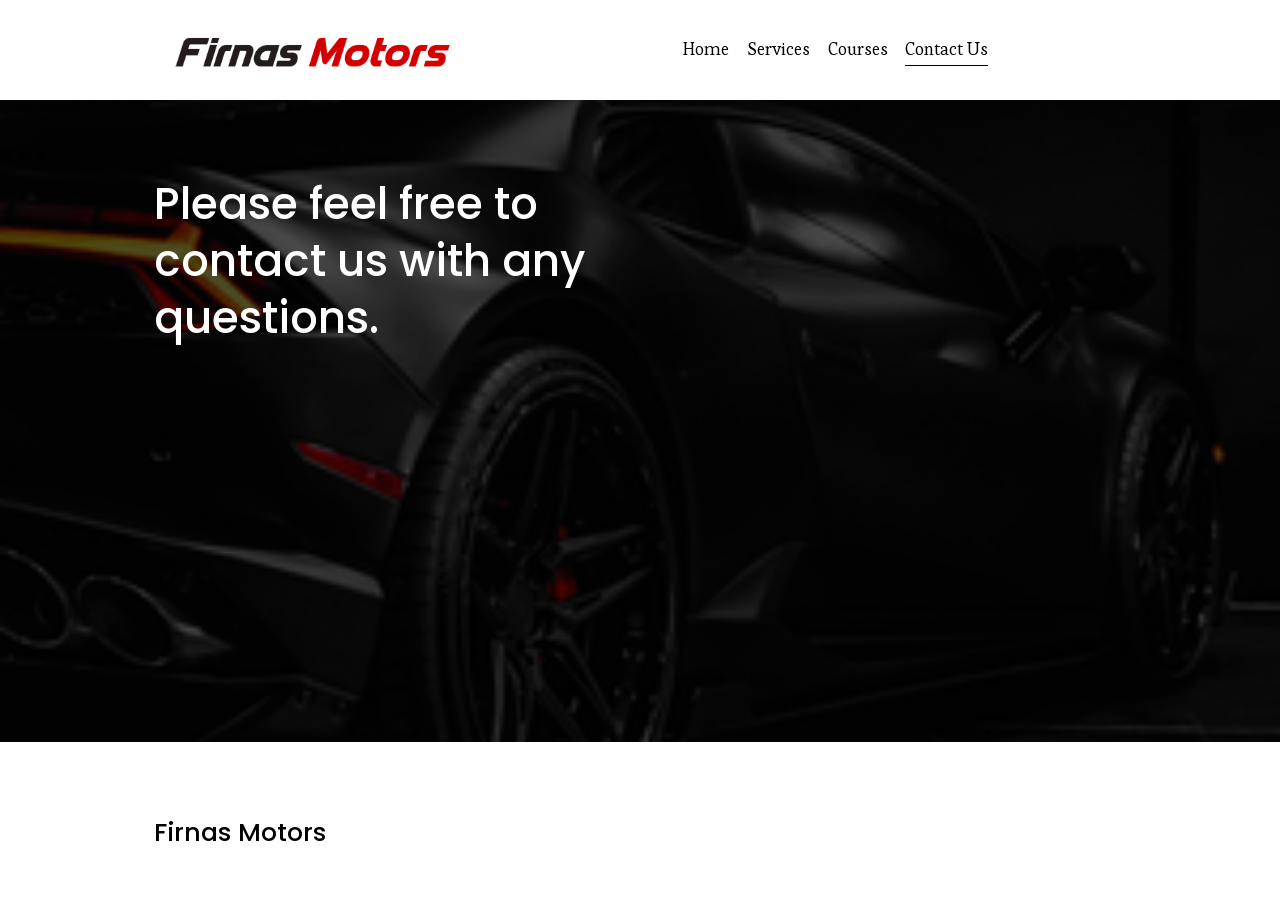
==== contactus/index.html @ c91ae601 "Recreate the Firnas Motors Squarespace site as static GitHub Pages. Co-authored-by: Cursor <cursorag" ====
<!doctype html>
<html xmlns:og="http://opengraphprotocol.org/schema/" xmlns:fb="http://www.facebook.com/2008/fbml" lang="en-CA"  >
  <head>
    <meta http-equiv="X-UA-Compatible" content="IE=edge,chrome=1">
    <meta name="viewport" content="width=device-width, initial-scale=1">
    <!-- This is Squarespace. --><!-- seadragon-tuatara-pj5f -->
<base href="">
<meta charset="utf-8" />
<title>Contact &mdash; FirnasMotors</title>
<meta http-equiv="Accept-CH" content="Sec-CH-UA-Platform-Version, Sec-CH-UA-Model" /><link rel="icon" type="image/x-icon" href="/assets/9549e183699bdd6e.webp"/>
<link rel="canonical" href="/contactus/"/>
<meta property="og:site_name" content="FirnasMotors"/>
<meta property="og:title" content="Contact &mdash; FirnasMotors"/>
<meta property="og:url" content="/contactus"/>
<meta property="og:type" content="website"/>
<meta itemprop="name" content="Contact — FirnasMotors"/>
<meta itemprop="url" content="/contactus"/>
<meta name="twitter:title" content="Contact — FirnasMotors"/>
<meta name="twitter:url" content="/contactus"/>
<meta name="twitter:card" content="summary"/>
<meta name="description" content="" />
<link rel="preconnect" href="">
<link rel="preconnect" href="" crossorigin>
<style data-sqsp-font-ids="6a3139e4691a2d058d1a1be6,6a313430494e3c6626e63315">
/* latin-ext */
@font-face {
  font-family: 'Poppins';
  font-style: italic;
  font-weight: 400;
  font-display: swap;
  src: url('/assets/ab179befe9462aea.woff2') format('woff2');
  unicode-range: U+0100-02BA, U+02BD-02C5, U+02C7-02CC, U+02CE-02D7, U+02DD-02FF, U+0304, U+0308, U+0329, U+1D00-1DBF, U+1E00-1E9F, U+1EF2-1EFF, U+2020, U+20A0-20AB, U+20AD-20C0, U+2113, U+2C60-2C7F, U+A720-A7FF;
}
/* latin */
@font-face {
  font-family: 'Poppins';
  font-style: italic;
  font-weight: 400;
  font-display: swap;
  src: url('/assets/be7a27e8f80299cc.woff2') format('woff2');
  unicode-range: U+0000-00FF, U+0131, U+0152-0153, U+02BB-02BC, U+02C6, U+02DA, U+02DC, U+0304, U+0308, U+0329, U+2000-206F, U+20AC, U+2122, U+2191, U+2193, U+2212, U+2215, U+FEFF, U+FFFD;
}
/* devanagari */
@font-face {
  font-family: 'Poppins';
  font-style: italic;
  font-weight: 400;
  font-display: swap;
  src: url('/assets/393de7300d402239.woff2') format('woff2');
  unicode-range: U+0900-097F, U+1CD0-1CF9, U+200C-200D, U+20A8, U+20B9, U+20F0, U+25CC, U+A830-A839, U+A8E0-A8FF, U+11B00-11B09;
}
/* latin-ext */
@font-face {
  font-family: 'Esteban';
  font-style: normal;
  font-weight: 400;
  font-display: swap;
  src: url('/assets/3492a085cffff447.woff2') format('woff2');
  unicode-range: U+0100-02BA, U+02BD-02C5, U+02C7-02CC, U+02CE-02D7, U+02DD-02FF, U+0304, U+0308, U+0329, U+1D00-1DBF, U+1E00-1E9F, U+1EF2-1EFF, U+2020, U+20A0-20AB, U+20AD-20C0, U+2113, U+2C60-2C7F, U+A720-A7FF;
}
/* latin */
@font-face {
  font-family: 'Esteban';
  font-style: normal;
  font-weight: 400;
  font-display: swap;
  src: url('/assets/8d106232430a7dc6.woff2') format('woff2');
  unicode-range: U+0000-00FF, U+0131, U+0152-0153, U+02BB-02BC, U+02C6, U+02DA, U+02DC, U+0304, U+0308, U+0329, U+2000-206F, U+20AC, U+2122, U+2191, U+2193, U+2212, U+2215, U+FEFF, U+FFFD;
}
/* latin */
@font-face {
  font-family: 'Poppins';
  font-style: normal;
  font-weight: 700;
  font-display: swap;
  src: url('/assets/b8dd2e0160bc202f.woff2') format('woff2');
  unicode-range: U+0000-00FF, U+0131, U+0152-0153, U+02BB-02BC, U+02C6, U+02DA, U+02DC, U+0304, U+0308, U+0329, U+2000-206F, U+20AC, U+2122, U+2191, U+2193, U+2212, U+2215, U+FEFF, U+FFFD;
}
/* devanagari */
@font-face {
  font-family: 'Poppins';
  font-style: normal;
  font-weight: 700;
  font-display: swap;
  src: url('/assets/f3ea1174a7ea7617.woff2') format('woff2');
  unicode-range: U+0900-097F, U+1CD0-1CF9, U+200C-200D, U+20A8, U+20B9, U+20F0, U+25CC, U+A830-A839, U+A8E0-A8FF, U+11B00-11B09;
}
/* latin-ext */
@font-face {
  font-family: 'Poppins';
  font-style: normal;
  font-weight: 700;
  font-display: swap;
  src: url('/assets/9d721610a11e02d1.woff2') format('woff2');
  unicode-range: U+0100-02BA, U+02BD-02C5, U+02C7-02CC, U+02CE-02D7, U+02DD-02FF, U+0304, U+0308, U+0329, U+1D00-1DBF, U+1E00-1E9F, U+1EF2-1EFF, U+2020, U+20A0-20AB, U+20AD-20C0, U+2113, U+2C60-2C7F, U+A720-A7FF;
}
/* latin-ext */
@font-face {
  font-family: 'Poppins';
  font-style: normal;
  font-weight: 400;
  font-display: swap;
  src: url('/assets/fd0428964d2dcaf6.woff2') format('woff2');
  unicode-range: U+0100-02BA, U+02BD-02C5, U+02C7-02CC, U+02CE-02D7, U+02DD-02FF, U+0304, U+0308, U+0329, U+1D00-1DBF, U+1E00-1E9F, U+1EF2-1EFF, U+2020, U+20A0-20AB, U+20AD-20C0, U+2113, U+2C60-2C7F, U+A720-A7FF;
}
/* latin */
@font-face {
  font-family: 'Poppins';
  font-style: normal;
  font-weight: 400;
  font-display: swap;
  src: url('/assets/b0e5b2a7d437a937.woff2') format('woff2');
  unicode-range: U+0000-00FF, U+0131, U+0152-0153, U+02BB-02BC, U+02C6, U+02DA, U+02DC, U+0304, U+0308, U+0329, U+2000-206F, U+20AC, U+2122, U+2191, U+2193, U+2212, U+2215, U+FEFF, U+FFFD;
}
/* devanagari */
@font-face {
  font-family: 'Poppins';
  font-style: normal;
  font-weight: 400;
  font-display: swap;
  src: url('/assets/f200ef97f7e9f340.woff2') format('woff2');
  unicode-range: U+0900-097F, U+1CD0-1CF9, U+200C-200D, U+20A8, U+20B9, U+20F0, U+25CC, U+A830-A839, U+A8E0-A8FF, U+11B00-11B09;
}
/* latin-ext */
@font-face {
  font-family: 'Poppins';
  font-style: normal;
  font-weight: 500;
  font-display: swap;
  src: url('/assets/ae339c0e670d3723.woff2') format('woff2');
  unicode-range: U+0100-02BA, U+02BD-02C5, U+02C7-02CC, U+02CE-02D7, U+02DD-02FF, U+0304, U+0308, U+0329, U+1D00-1DBF, U+1E00-1E9F, U+1EF2-1EFF, U+2020, U+20A0-20AB, U+20AD-20C0, U+2113, U+2C60-2C7F, U+A720-A7FF;
}
/* devanagari */
@font-face {
  font-family: 'Poppins';
  font-style: normal;
  font-weight: 500;
  font-display: swap;
  src: url('/assets/09313a7527043dc9.woff2') format('woff2');
  unicode-range: U+0900-097F, U+1CD0-1CF9, U+200C-200D, U+20A8, U+20B9, U+20F0, U+25CC, U+A830-A839, U+A8E0-A8FF, U+11B00-11B09;
}
/* latin */
@font-face {
  font-family: 'Poppins';
  font-style: normal;
  font-weight: 500;
  font-display: swap;
  src: url('/assets/bd2630ce381b7bd3.woff2') format('woff2');
  unicode-range: U+0000-00FF, U+0131, U+0152-0153, U+02BB-02BC, U+02C6, U+02DA, U+02DC, U+0304, U+0308, U+0329, U+2000-206F, U+20AC, U+2122, U+2191, U+2193, U+2212, U+2215, U+FEFF, U+FFFD;
}
/* latin-ext */
@font-face {
  font-family: 'Poppins';
  font-style: italic;
  font-weight: 700;
  font-display: swap;
  src: url('/assets/c2fb0dd4a4205b4a.woff2') format('woff2');
  unicode-range: U+0100-02BA, U+02BD-02C5, U+02C7-02CC, U+02CE-02D7, U+02DD-02FF, U+0304, U+0308, U+0329, U+1D00-1DBF, U+1E00-1E9F, U+1EF2-1EFF, U+2020, U+20A0-20AB, U+20AD-20C0, U+2113, U+2C60-2C7F, U+A720-A7FF;
}
/* devanagari */
@font-face {
  font-family: 'Poppins';
  font-style: italic;
  font-weight: 700;
  font-display: swap;
  src: url('/assets/6ca9cd604f477ab8.woff2') format('woff2');
  unicode-range: U+0900-097F, U+1CD0-1CF9, U+200C-200D, U+20A8, U+20B9, U+20F0, U+25CC, U+A830-A839, U+A8E0-A8FF, U+11B00-11B09;
}
/* latin */
@font-face {
  font-family: 'Poppins';
  font-style: italic;
  font-weight: 700;
  font-display: swap;
  src: url('/assets/7d633343fc077a21.woff2') format('woff2');
  unicode-range: U+0000-00FF, U+0131, U+0152-0153, U+02BB-02BC, U+02C6, U+02DA, U+02DC, U+0304, U+0308, U+0329, U+2000-206F, U+20AC, U+2122, U+2191, U+2193, U+2212, U+2215, U+FEFF, U+FFFD;
}
/* latin */
@font-face {
  font-family: 'Poppins';
  font-style: italic;
  font-weight: 500;
  font-display: swap;
  src: url('/assets/b419205d53ccf69c.woff2') format('woff2');
  unicode-range: U+0000-00FF, U+0131, U+0152-0153, U+02BB-02BC, U+02C6, U+02DA, U+02DC, U+0304, U+0308, U+0329, U+2000-206F, U+20AC, U+2122, U+2191, U+2193, U+2212, U+2215, U+FEFF, U+FFFD;
}
/* devanagari */
@font-face {
  font-family: 'Poppins';
  font-style: italic;
  font-weight: 500;
  font-display: swap;
  src: url('/assets/60956928b136de01.woff2') format('woff2');
  unicode-range: U+0900-097F, U+1CD0-1CF9, U+200C-200D, U+20A8, U+20B9, U+20F0, U+25CC, U+A830-A839, U+A8E0-A8FF, U+11B00-11B09;
}
/* latin-ext */
@font-face {
  font-family: 'Poppins';
  font-style: italic;
  font-weight: 500;
  font-display: swap;
  src: url('/assets/1072714c4cb7da1b.woff2') format('woff2');
  unicode-range: U+0100-02BA, U+02BD-02C5, U+02C7-02CC, U+02CE-02D7, U+02DD-02FF, U+0304, U+0308, U+0329, U+1D00-1DBF, U+1E00-1E9F, U+1EF2-1EFF, U+2020, U+20A0-20AB, U+20AD-20C0, U+2113, U+2C60-2C7F, U+A720-A7FF;
}
</style>

<script data-name="static-context">Static = window.Static || {}; Static.SQUARESPACE_CONTEXT = {"betaFeatureFlags":["override_block_styles","campaigns_new_image_layout_picker","contacts_and_campaigns_redesign","enable_form_submission_trigger","commerce_product_payment_plan_editing","i18n_beta_website_locales","cdk_website_components_video_lazy_loading_enabled","output_template_css_assets","campaigns_table_v2","nested_categories","campaigns_merch_state","campaigns_discount_section_in_automations","member_areas_feature","sms-campaigns","campaigns_import_discounts","enable_modernized_pdp_m3_layout_ux","marketing_landing_page","campaigns_discount_section_in_blasts","scripts_defer","campaigns_thumbnail_layout","marketing_automations","supports_versioned_template_assets","enable_modernized_pdp_m3_fluid","modernized-pdp-m2-enabled","new_stacked_index"],"facebookAppId":"314192535267336","facebookApiVersion":"v6.0","rollups":{"squarespace-announcement-bar":{"js":"//assets.squarespace.com/universal/scripts-compressed/announcement-bar-836f2f08f68326a4-min.en-US.js"},"squarespace-audio-player":{"css":"//assets.squarespace.com/universal/styles-compressed/audio-player-b05f5197a871c566-min.en-US.css","js":"//assets.squarespace.com/universal/scripts-compressed/audio-player-6fb992ddfaa509af-min.en-US.js"},"squarespace-blog-collection-list":{"css":"//assets.squarespace.com/universal/styles-compressed/blog-collection-list-b4046463b72f34e2-min.en-US.css","js":"//assets.squarespace.com/universal/scripts-compressed/blog-collection-list-3a5374d437fc6d00-min.en-US.js"},"squarespace-calendar-block-renderer":{"css":"//assets.squarespace.com/universal/styles-compressed/calendar-block-renderer-c3fef2a497c8e56b-min.en-US.css","js":"//assets.squarespace.com/universal/scripts-compressed/calendar-block-renderer-1488f231552cc2f1-min.en-US.js"},"squarespace-chartjs-helpers":{"css":"//assets.squarespace.com/universal/styles-compressed/chartjs-helpers-96b256171ee039c1-min.en-US.css","js":"//assets.squarespace.com/universal/scripts-compressed/chartjs-helpers-522a53304a318d5d-min.en-US.js"},"squarespace-comments":{"css":"//assets.squarespace.com/universal/styles-compressed/comments-a54bc6cc70c2a74a-min.en-US.css","js":"//assets.squarespace.com/universal/scripts-compressed/comments-312339166b5ad66f-min.en-US.js"},"squarespace-custom-css-popup":{"css":"//assets.squarespace.com/universal/styles-compressed/custom-css-popup-3fdd945b3c1d9689-min.en-US.css","js":"//assets.squarespace.com/universal/scripts-compressed/custom-css-popup-5436102fc646f2fc-min.en-US.js"},"squarespace-dialog":{"css":"//assets.squarespace.com/universal/styles-compressed/dialog-86aacd645d83874c-min.en-US.css","js":"//assets.squarespace.com/universal/scripts-compressed/dialog-86609c0b60da577a-min.en-US.js"},"squarespace-events-collection":{"css":"//assets.squarespace.com/universal/styles-compressed/events-collection-c3fef2a497c8e56b-min.en-US.css","js":"//assets.squarespace.com/universal/scripts-compressed/events-collection-f3b4cd016de9317e-min.en-US.js"},"squarespace-form-rendering-utils":{"js":"//assets.squarespace.com/universal/scripts-compressed/form-rendering-utils-54ace3853df228db-min.en-US.js"},"squarespace-forms":{"css":"//assets.squarespace.com/universal/styles-compressed/forms-0afd3c6ac30bbab1-min.en-US.css","js":"//assets.squarespace.com/universal/scripts-compressed/forms-be0b8c73146bec85-min.en-US.js"},"squarespace-gallery-collection-list":{"css":"//assets.squarespace.com/universal/styles-compressed/gallery-collection-list-b4046463b72f34e2-min.en-US.css","js":"//assets.squarespace.com/universal/scripts-compressed/gallery-collection-list-e50dc2cea7153bb8-min.en-US.js"},"squarespace-image-zoom":{"css":"//assets.squarespace.com/universal/styles-compressed/image-zoom-b4046463b72f34e2-min.en-US.css","js":"//assets.squarespace.com/universal/scripts-compressed/image-zoom-0ca1efc2ac068abc-min.en-US.js"},"squarespace-pinterest":{"css":"//assets.squarespace.com/universal/styles-compressed/pinterest-b4046463b72f34e2-min.en-US.css","js":"//assets.squarespace.com/universal/scripts-compressed/pinterest-523a849b69d70eb5-min.en-US.js"},"squarespace-popup-overlay":{"css":"//assets.squarespace.com/universal/styles-compressed/popup-overlay-b742b752f5880972-min.en-US.css","js":"//assets.squarespace.com/universal/scripts-compressed/popup-overlay-df7b05add6c30fcd-min.en-US.js"},"squarespace-product-quick-view":{"css":"//assets.squarespace.com/universal/styles-compressed/product-quick-view-0afd3c6ac30bbab1-min.en-US.css","js":"//assets.squarespace.com/universal/scripts-compressed/product-quick-view-b01bc65ad40d0f05-min.en-US.js"},"squarespace-products-collection-item-v2":{"css":"//assets.squarespace.com/universal/styles-compressed/products-collection-item-v2-b4046463b72f34e2-min.en-US.css","js":"//assets.squarespace.com/universal/scripts-compressed/products-collection-item-v2-7fbb3f7b25936e86-min.en-US.js"},"squarespace-products-collection-list-v2":{"css":"//assets.squarespace.com/universal/styles-compressed/products-collection-list-v2-b4046463b72f34e2-min.en-US.css","js":"//assets.squarespace.com/universal/scripts-compressed/products-collection-list-v2-a0f681feaaa1d600-min.en-US.js"},"squarespace-search-page":{"css":"//assets.squarespace.com/universal/styles-compressed/search-page-90a67fc09b9b32c6-min.en-US.css","js":"//assets.squarespace.com/universal/scripts-compressed/search-page-6b1889e7794d1996-min.en-US.js"},"squarespace-search-preview":{"js":"//assets.squarespace.com/universal/scripts-compressed/search-preview-251f22aa63cbf1d4-min.en-US.js"},"squarespace-simple-liking":{"css":"//assets.squarespace.com/universal/styles-compressed/simple-liking-701bf8bbc05ec6aa-min.en-US.css","js":"//assets.squarespace.com/universal/scripts-compressed/simple-liking-75b6582783ed07a5-min.en-US.js"},"squarespace-social-buttons":{"css":"//assets.squarespace.com/universal/styles-compressed/social-buttons-95032e5fa98e47a5-min.en-US.css","js":"//assets.squarespace.com/universal/scripts-compressed/social-buttons-0187f9df0b19ce87-min.en-US.js"},"squarespace-tourdates":{"css":"//assets.squarespace.com/universal/styles-compressed/tourdates-b4046463b72f34e2-min.en-US.css","js":"//assets.squarespace.com/universal/scripts-compressed/tourdates-793d65bead4aae95-min.en-US.js"},"squarespace-website-overlays-manager":{"css":"//assets.squarespace.com/universal/styles-compressed/website-overlays-manager-07ea5a4e004e6710-min.en-US.css","js":"//assets.squarespace.com/universal/scripts-compressed/website-overlays-manager-5a8fe5f9a9d0c08f-min.en-US.js"}},"pageType":2,"website":{"id":"66129ec9da996e644054ee2c","captchaSettings":{"enabledForDonations":false},"cloneable":false,"contentModifiedOn":1734616087836,"formattingLocale":"en-CA","fullSiteTitle":"Contact \u2014 FirnasMotors","identifier":"seadragon-tuatara-pj5f","imageMetadataProcessingEnabled":false,"isHstsEnabled":true,"language":"en-CA","location":{},"logoImageId":"6612a82b24eeea57ef07ae4c","primaryDomain":"www.firnasmotors.com","screenshotId":"188caa8d9bab7457368d4d2922dc3b68296d611b0394601c63bdaa9efd0490e3","shareButtonOptions":{"7":true,"1":true,"6":true,"8":true,"3":true,"2":true,"4":true},"showOwnerLogin":false,"siteStatus":{},"siteTitle":"FirnasMotors","sslSetting":3,"timeZone":"America/Toronto","translationLocale":"en-US","typekitId":"","websiteType":1,"hasBeenCloneable":false,"statsMigrated":false,"authenticUrl":"","baseUrl":"","internalUrl":"https://seadragon-tuatara-pj5f.squarespace.com","logoImageUrl":"/content/v1/66129ec9da996e644054ee2c/58a105e7-b4c2-4074-b622-4ccf647acc37/firnaas.png","machineTimeZoneOffset":-14400000,"socialAccounts":[{"serviceId":64,"screenname":"Instagram","addedOn":1712496329981,"profileUrl":"https://www.instagram.com/firnasmotors/","iconEnabled":true,"serviceName":"instagram-unauth"},{"serviceId":60,"screenname":"Facebook","addedOn":1712496329984,"profileUrl":"https://web.facebook.com/profile.php?id=100070791956530","iconEnabled":true,"serviceName":"facebook-unauth"},{"serviceId":65,"screenname":"LinkedIn","addedOn":1724900293545,"profileUrl":"https://www.linkedin.com/company/firnas-motors","iconEnabled":true,"serviceName":"linkedin-unauth"}],"timeZoneAbbr":"EDT","timeZoneOffset":-14400000},"websiteSettings":{"id":"66129ec9da996e644054ee2f","websiteId":"66129ec9da996e644054ee2c","subjects":[],"country":"CA","state":"ON","simpleLikingEnabled":true,"popupOverlaySettings":{"style":1,"enabledPages":[]},"commentLikesAllowed":true,"commentAnonAllowed":true,"commentThreaded":true,"commentApprovalRequired":false,"commentAvatarsOn":true,"commentSortType":2,"commentFlagThreshold":0,"commentFlagsAllowed":true,"commentEnableByDefault":true,"commentDisableAfterDaysDefault":0,"disqusShortname":"","commentsEnabled":false,"storeSettings":{"returnPolicy":null,"termsOfService":null,"privacyPolicy":null,"expressCheckout":false,"continueShoppingLinkUrl":"/","useLightCart":false,"showNoteField":false,"shippingCountryDefaultValue":"US","billToShippingDefaultValue":false,"showShippingPhoneNumber":true,"isShippingPhoneRequired":false,"showBillingPhoneNumber":true,"isBillingPhoneRequired":false,"currenciesSupported":["USD","CAD","GBP","AUD","EUR","CHF","NOK","SEK","DKK","NZD","SGD","MXN","HKD","CZK","ILS","MYR","RUB","PHP","PLN","THB","BRL","ARS","COP","IDR","INR","JPY","ZAR"],"defaultCurrency":"USD","selectedCurrency":"CAD","multicurrencyEnabled":true,"measurementStandard":1,"showCustomCheckoutForm":false,"checkoutPageMarketingOptInEnabled":true,"enableMailingListOptInByDefault":false,"sameAsRetailLocation":false,"merchandisingSettings":{"scarcityEnabledOnProductItems":false,"scarcityEnabledOnProductBlocks":false,"scarcityMessageType":"DEFAULT_SCARCITY_MESSAGE","scarcityThreshold":10,"multipleQuantityAllowedForServices":true,"restockNotificationsEnabled":false,"restockNotificationsSuccessText":"","restockNotificationsMailingListSignUpEnabled":false,"relatedProductsEnabled":false,"relatedProductsOrdering":"random","soldOutVariantsDropdownDisabled":false,"productComposerOptedIn":false,"productComposerABTestOptedOut":false,"productReviewsEnabled":false},"minimumOrderSubtotalEnabled":false,"minimumOrderSubtotal":{"currency":"CAD","value":"0.00"},"addToCartConfirmationType":2,"isLive":true,"multipleQuantityAllowedForServices":true},"useEscapeKeyToLogin":false,"ssBadgeType":1,"ssBadgePosition":4,"ssBadgeVisibility":1,"ssBadgeDevices":1,"pinterestOverlayOptions":{"mode":"disabled"},"userAccountsSettings":{"loginAllowed":true,"signupAllowed":true}},"cookieSettings":{"isCookieBannerEnabled":false,"isRestrictiveCookiePolicyEnabled":false,"cookieBannerText":"","cookieBannerTheme":"","cookieBannerVariant":"","cookieBannerPosition":"","cookieBannerCtaVariant":"","cookieBannerCtaText":"","cookieBannerAcceptType":"OPT_IN","cookieBannerOptOutCtaText":"","cookieBannerHasOptOut":false,"cookieBannerHasManageCookies":true,"cookieBannerManageCookiesLabel":"","cookieBannerSavedPreferencesText":"","cookieBannerSavedPreferencesLayout":"PILL"},"websiteCloneable":false,"collection":{"title":"Contact Us","id":"6612a3728552b86a8c3a702e","fullUrl":"/contactus","type":10,"permissionType":1},"subscribed":false,"appDomain":"squarespace.com","templateTweakable":true,"tweakJSON":{"form-use-theme-colors":"true","header-logo-height":"145px","header-mobile-logo-max-height":"150px","header-vert-padding":"1.9vw","header-width":"Inset","maxPageWidth":"1867px","mobile-header-vert-padding":"6vw","pagePadding":"12vw","tweak-blog-alternating-side-by-side-image-aspect-ratio":"1:1 Square","tweak-blog-alternating-side-by-side-image-spacing":"6%","tweak-blog-alternating-side-by-side-meta-spacing":"20px","tweak-blog-alternating-side-by-side-primary-meta":"Categories","tweak-blog-alternating-side-by-side-read-more-spacing":"20px","tweak-blog-alternating-side-by-side-secondary-meta":"Date","tweak-blog-basic-grid-columns":"2","tweak-blog-basic-grid-image-aspect-ratio":"3:2 Standard","tweak-blog-basic-grid-image-spacing":"50px","tweak-blog-basic-grid-meta-spacing":"37px","tweak-blog-basic-grid-primary-meta":"Categories","tweak-blog-basic-grid-read-more-spacing":"37px","tweak-blog-basic-grid-secondary-meta":"Date","tweak-blog-item-custom-width":"50","tweak-blog-item-show-author-profile":"true","tweak-blog-item-width":"Medium","tweak-blog-masonry-columns":"2","tweak-blog-masonry-horizontal-spacing":"30px","tweak-blog-masonry-image-spacing":"20px","tweak-blog-masonry-meta-spacing":"20px","tweak-blog-masonry-primary-meta":"Categories","tweak-blog-masonry-read-more-spacing":"20px","tweak-blog-masonry-secondary-meta":"Date","tweak-blog-masonry-vertical-spacing":"30px","tweak-blog-side-by-side-image-aspect-ratio":"1:1 Square","tweak-blog-side-by-side-image-spacing":"6%","tweak-blog-side-by-side-meta-spacing":"20px","tweak-blog-side-by-side-primary-meta":"Categories","tweak-blog-side-by-side-read-more-spacing":"20px","tweak-blog-side-by-side-secondary-meta":"Date","tweak-blog-single-column-image-spacing":"50px","tweak-blog-single-column-meta-spacing":"30px","tweak-blog-single-column-primary-meta":"Categories","tweak-blog-single-column-read-more-spacing":"30px","tweak-blog-single-column-secondary-meta":"Date","tweak-events-stacked-show-thumbnails":"true","tweak-events-stacked-thumbnail-size":"3:2 Standard","tweak-fixed-header":"false","tweak-fixed-header-style":"Basic","tweak-global-animations-animation-curve":"ease","tweak-global-animations-animation-delay":"0.1s","tweak-global-animations-animation-duration":"0.1s","tweak-global-animations-animation-style":"fade","tweak-global-animations-animation-type":"none","tweak-global-animations-complexity-level":"detailed","tweak-global-animations-enabled":"false","tweak-portfolio-grid-basic-custom-height":"50","tweak-portfolio-grid-overlay-custom-height":"50","tweak-portfolio-hover-follow-acceleration":"10%","tweak-portfolio-hover-follow-animation-duration":"Medium","tweak-portfolio-hover-follow-animation-type":"Fade","tweak-portfolio-hover-follow-delimiter":"Forward Slash","tweak-portfolio-hover-follow-front":"false","tweak-portfolio-hover-follow-layout":"Inline","tweak-portfolio-hover-follow-size":"75","tweak-portfolio-hover-follow-text-spacing-x":"1.5","tweak-portfolio-hover-follow-text-spacing-y":"1.5","tweak-portfolio-hover-static-animation-duration":"Medium","tweak-portfolio-hover-static-animation-type":"Scale Up","tweak-portfolio-hover-static-delimiter":"Forward Slash","tweak-portfolio-hover-static-front":"false","tweak-portfolio-hover-static-layout":"Stacked","tweak-portfolio-hover-static-size":"75","tweak-portfolio-hover-static-text-spacing-x":"1.5","tweak-portfolio-hover-static-text-spacing-y":"1.5","tweak-portfolio-index-background-animation-duration":"Medium","tweak-portfolio-index-background-animation-type":"Fade","tweak-portfolio-index-background-custom-height":"50","tweak-portfolio-index-background-delimiter":"None","tweak-portfolio-index-background-height":"Large","tweak-portfolio-index-background-horizontal-alignment":"Center","tweak-portfolio-index-background-link-format":"Stacked","tweak-portfolio-index-background-persist":"false","tweak-portfolio-index-background-vertical-alignment":"Middle","tweak-portfolio-index-background-width":"Full","tweak-transparent-header":"false"},"templateId":"5c5a519771c10ba3470d8101","templateVersion":"7.1","pageFeatures":[1,2,4],"gmRenderKey":"QUl6YVN5Q0JUUk9xNkx1dkZfSUUxcjQ2LVQ0QWVUU1YtMGQ3bXk4","templateScriptsRootUrl":"https://static1.squarespace.com/static/vta/5c5a519771c10ba3470d8101/scripts/","impersonatedSession":false,"tzData":{"zones":[[-300,"Canada","E%sT",null]],"rules":{"Canada":[[1974,2006,null,"Oct","lastSun","2:00","0","S"],[1987,2006,null,"Apr","Sun>=1","2:00","1:00","D"],[2007,"max",null,"Mar","Sun>=8","2:00","1:00","D"],[2007,"max",null,"Nov","Sun>=1","2:00","0","S"]]}},"showAnnouncementBar":false,"recaptchaEnterpriseContext":{"recaptchaEnterpriseSiteKey":"6LdDFQwjAAAAAPigEvvPgEVbb7QBm-TkVJdDTlAv"},"i18nContext":{"timeZoneData":{"id":"America/Toronto","name":"Eastern Time"}},"env":"PRODUCTION","visitorFormContext":{"formFieldFormats":{"initialPhoneFormat":{"id":0,"type":"PHONE_NUMBER","country":"CA","labelLocale":"en-US","fields":[{"type":"SEPARATOR","label":"(","identifier":"LeftParen","length":0,"required":false,"metadata":{}},{"type":"FIELD","label":"1","identifier":"1","length":3,"required":false,"metadata":{}},{"type":"SEPARATOR","label":")","identifier":"RightParen","length":0,"required":false,"metadata":{}},{"type":"SEPARATOR","label":" ","identifier":"Space","length":0,"required":false,"metadata":{}},{"type":"FIELD","label":"2","identifier":"2","length":3,"required":false,"metadata":{}},{"type":"SEPARATOR","label":"-","identifier":"Dash","length":0,"required":false,"metadata":{}},{"type":"FIELD","label":"3","identifier":"3","length":14,"required":false,"metadata":{}}]},"initialNameOrder":"GIVEN_FIRST","initialAddressFormat":{"id":0,"type":"ADDRESS","country":"CA","labelLocale":"en","fields":[{"type":"FIELD","label":"Address Line 1","identifier":"Line1","length":0,"required":true,"metadata":{"autocomplete":"address-line1"}},{"type":"SEPARATOR","label":"\n","identifier":"Newline","length":0,"required":false,"metadata":{}},{"type":"FIELD","label":"Address Line 2","identifier":"Line2","length":0,"required":false,"metadata":{"autocomplete":"address-line2"}},{"type":"SEPARATOR","label":"\n","identifier":"Newline","length":0,"required":false,"metadata":{}},{"type":"FIELD","label":"City","identifier":"City","length":0,"required":true,"metadata":{"autocomplete":"address-level2"}},{"type":"SEPARATOR","label":" ","identifier":"Space","length":0,"required":false,"metadata":{}},{"type":"FIELD","label":"Province","identifier":"State","length":0,"required":true,"metadata":{"autocomplete":"address-level1"}},{"type":"SEPARATOR","label":" ","identifier":"Space","length":0,"required":false,"metadata":{}},{"type":"FIELD","label":"Postal Code","identifier":"Zip","length":0,"required":true,"metadata":{"autocomplete":"postal-code"}}]},"countries":[{"name":"Afghanistan","code":"AF","phoneCode":"+93"},{"name":"\u00C5land Islands","code":"AX","phoneCode":"+358"},{"name":"Albania","code":"AL","phoneCode":"+355"},{"name":"Algeria","code":"DZ","phoneCode":"+213"},{"name":"American Samoa","code":"AS","phoneCode":"+1"},{"name":"Andorra","code":"AD","phoneCode":"+376"},{"name":"Angola","code":"AO","phoneCode":"+244"},{"name":"Anguilla","code":"AI","phoneCode":"+1"},{"name":"Antigua & Barbuda","code":"AG","phoneCode":"+1"},{"name":"Argentina","code":"AR","phoneCode":"+54"},{"name":"Armenia","code":"AM","phoneCode":"+374"},{"name":"Aruba","code":"AW","phoneCode":"+297"},{"name":"Ascension Island","code":"AC","phoneCode":"+247"},{"name":"Australia","code":"AU","phoneCode":"+61"},{"name":"Austria","code":"AT","phoneCode":"+43"},{"name":"Azerbaijan","code":"AZ","phoneCode":"+994"},{"name":"Bahamas","code":"BS","phoneCode":"+1"},{"name":"Bahrain","code":"BH","phoneCode":"+973"},{"name":"Bangladesh","code":"BD","phoneCode":"+880"},{"name":"Barbados","code":"BB","phoneCode":"+1"},{"name":"Belarus","code":"BY","phoneCode":"+375"},{"name":"Belgium","code":"BE","phoneCode":"+32"},{"name":"Belize","code":"BZ","phoneCode":"+501"},{"name":"Benin","code":"BJ","phoneCode":"+229"},{"name":"Bermuda","code":"BM","phoneCode":"+1"},{"name":"Bhutan","code":"BT","phoneCode":"+975"},{"name":"Bolivia","code":"BO","phoneCode":"+591"},{"name":"Bosnia & Herzegovina","code":"BA","phoneCode":"+387"},{"name":"Botswana","code":"BW","phoneCode":"+267"},{"name":"Brazil","code":"BR","phoneCode":"+55"},{"name":"British Indian Ocean Territory","code":"IO","phoneCode":"+246"},{"name":"British Virgin Islands","code":"VG","phoneCode":"+1"},{"name":"Brunei","code":"BN","phoneCode":"+673"},{"name":"Bulgaria","code":"BG","phoneCode":"+359"},{"name":"Burkina Faso","code":"BF","phoneCode":"+226"},{"name":"Burundi","code":"BI","phoneCode":"+257"},{"name":"Cambodia","code":"KH","phoneCode":"+855"},{"name":"Cameroon","code":"CM","phoneCode":"+237"},{"name":"Canada","code":"CA","phoneCode":"+1"},{"name":"Cape Verde","code":"CV","phoneCode":"+238"},{"name":"Caribbean Netherlands","code":"BQ","phoneCode":"+599"},{"name":"Cayman Islands","code":"KY","phoneCode":"+1"},{"name":"Central African Republic","code":"CF","phoneCode":"+236"},{"name":"Chad","code":"TD","phoneCode":"+235"},{"name":"Chile","code":"CL","phoneCode":"+56"},{"name":"China","code":"CN","phoneCode":"+86"},{"name":"Christmas Island","code":"CX","phoneCode":"+61"},{"name":"Cocos (Keeling) Islands","code":"CC","phoneCode":"+61"},{"name":"Colombia","code":"CO","phoneCode":"+57"},{"name":"Comoros","code":"KM","phoneCode":"+269"},{"name":"Congo - Brazzaville","code":"CG","phoneCode":"+242"},{"name":"Congo - Kinshasa","code":"CD","phoneCode":"+243"},{"name":"Cook Islands","code":"CK","phoneCode":"+682"},{"name":"Costa Rica","code":"CR","phoneCode":"+506"},{"name":"C\u00F4te d\u2019Ivoire","code":"CI","phoneCode":"+225"},{"name":"Croatia","code":"HR","phoneCode":"+385"},{"name":"Cuba","code":"CU","phoneCode":"+53"},{"name":"Cura\u00E7ao","code":"CW","phoneCode":"+599"},{"name":"Cyprus","code":"CY","phoneCode":"+357"},{"name":"Czechia","code":"CZ","phoneCode":"+420"},{"name":"Denmark","code":"DK","phoneCode":"+45"},{"name":"Djibouti","code":"DJ","phoneCode":"+253"},{"name":"Dominica","code":"DM","phoneCode":"+1"},{"name":"Dominican Republic","code":"DO","phoneCode":"+1"},{"name":"Ecuador","code":"EC","phoneCode":"+593"},{"name":"Egypt","code":"EG","phoneCode":"+20"},{"name":"El Salvador","code":"SV","phoneCode":"+503"},{"name":"Equatorial Guinea","code":"GQ","phoneCode":"+240"},{"name":"Eritrea","code":"ER","phoneCode":"+291"},{"name":"Estonia","code":"EE","phoneCode":"+372"},{"name":"Eswatini","code":"SZ","phoneCode":"+268"},{"name":"Ethiopia","code":"ET","phoneCode":"+251"},{"name":"Falkland Islands","code":"FK","phoneCode":"+500"},{"name":"Faroe Islands","code":"FO","phoneCode":"+298"},{"name":"Fiji","code":"FJ","phoneCode":"+679"},{"name":"Finland","code":"FI","phoneCode":"+358"},{"name":"France","code":"FR","phoneCode":"+33"},{"name":"French Guiana","code":"GF","phoneCode":"+594"},{"name":"French Polynesia","code":"PF","phoneCode":"+689"},{"name":"Gabon","code":"GA","phoneCode":"+241"},{"name":"Gambia","code":"GM","phoneCode":"+220"},{"name":"Georgia","code":"GE","phoneCode":"+995"},{"name":"Germany","code":"DE","phoneCode":"+49"},{"name":"Ghana","code":"GH","phoneCode":"+233"},{"name":"Gibraltar","code":"GI","phoneCode":"+350"},{"name":"Greece","code":"GR","phoneCode":"+30"},{"name":"Greenland","code":"GL","phoneCode":"+299"},{"name":"Grenada","code":"GD","phoneCode":"+1"},{"name":"Guadeloupe","code":"GP","phoneCode":"+590"},{"name":"Guam","code":"GU","phoneCode":"+1"},{"name":"Guatemala","code":"GT","phoneCode":"+502"},{"name":"Guernsey","code":"GG","phoneCode":"+44"},{"name":"Guinea","code":"GN","phoneCode":"+224"},{"name":"Guinea-Bissau","code":"GW","phoneCode":"+245"},{"name":"Guyana","code":"GY","phoneCode":"+592"},{"name":"Haiti","code":"HT","phoneCode":"+509"},{"name":"Honduras","code":"HN","phoneCode":"+504"},{"name":"Hong Kong SAR China","code":"HK","phoneCode":"+852"},{"name":"Hungary","code":"HU","phoneCode":"+36"},{"name":"Iceland","code":"IS","phoneCode":"+354"},{"name":"India","code":"IN","phoneCode":"+91"},{"name":"Indonesia","code":"ID","phoneCode":"+62"},{"name":"Iran","code":"IR","phoneCode":"+98"},{"name":"Iraq","code":"IQ","phoneCode":"+964"},{"name":"Ireland","code":"IE","phoneCode":"+353"},{"name":"Isle of Man","code":"IM","phoneCode":"+44"},{"name":"Israel","code":"IL","phoneCode":"+972"},{"name":"Italy","code":"IT","phoneCode":"+39"},{"name":"Jamaica","code":"JM","phoneCode":"+1"},{"name":"Japan","code":"JP","phoneCode":"+81"},{"name":"Jersey","code":"JE","phoneCode":"+44"},{"name":"Jordan","code":"JO","phoneCode":"+962"},{"name":"Kazakhstan","code":"KZ","phoneCode":"+7"},{"name":"Kenya","code":"KE","phoneCode":"+254"},{"name":"Kiribati","code":"KI","phoneCode":"+686"},{"name":"Kosovo","code":"XK","phoneCode":"+383"},{"name":"Kuwait","code":"KW","phoneCode":"+965"},{"name":"Kyrgyzstan","code":"KG","phoneCode":"+996"},{"name":"Laos","code":"LA","phoneCode":"+856"},{"name":"Latvia","code":"LV","phoneCode":"+371"},{"name":"Lebanon","code":"LB","phoneCode":"+961"},{"name":"Lesotho","code":"LS","phoneCode":"+266"},{"name":"Liberia","code":"LR","phoneCode":"+231"},{"name":"Libya","code":"LY","phoneCode":"+218"},{"name":"Liechtenstein","code":"LI","phoneCode":"+423"},{"name":"Lithuania","code":"LT","phoneCode":"+370"},{"name":"Luxembourg","code":"LU","phoneCode":"+352"},{"name":"Macao SAR China","code":"MO","phoneCode":"+853"},{"name":"Madagascar","code":"MG","phoneCode":"+261"},{"name":"Malawi","code":"MW","phoneCode":"+265"},{"name":"Malaysia","code":"MY","phoneCode":"+60"},{"name":"Maldives","code":"MV","phoneCode":"+960"},{"name":"Mali","code":"ML","phoneCode":"+223"},{"name":"Malta","code":"MT","phoneCode":"+356"},{"name":"Marshall Islands","code":"MH","phoneCode":"+692"},{"name":"Martinique","code":"MQ","phoneCode":"+596"},{"name":"Mauritania","code":"MR","phoneCode":"+222"},{"name":"Mauritius","code":"MU","phoneCode":"+230"},{"name":"Mayotte","code":"YT","phoneCode":"+262"},{"name":"Mexico","code":"MX","phoneCode":"+52"},{"name":"Micronesia","code":"FM","phoneCode":"+691"},{"name":"Moldova","code":"MD","phoneCode":"+373"},{"name":"Monaco","code":"MC","phoneCode":"+377"},{"name":"Mongolia","code":"MN","phoneCode":"+976"},{"name":"Montenegro","code":"ME","phoneCode":"+382"},{"name":"Montserrat","code":"MS","phoneCode":"+1"},{"name":"Morocco","code":"MA","phoneCode":"+212"},{"name":"Mozambique","code":"MZ","phoneCode":"+258"},{"name":"Myanmar (Burma)","code":"MM","phoneCode":"+95"},{"name":"Namibia","code":"NA","phoneCode":"+264"},{"name":"Nauru","code":"NR","phoneCode":"+674"},{"name":"Nepal","code":"NP","phoneCode":"+977"},{"name":"Netherlands","code":"NL","phoneCode":"+31"},{"name":"New Caledonia","code":"NC","phoneCode":"+687"},{"name":"New Zealand","code":"NZ","phoneCode":"+64"},{"name":"Nicaragua","code":"NI","phoneCode":"+505"},{"name":"Niger","code":"NE","phoneCode":"+227"},{"name":"Nigeria","code":"NG","phoneCode":"+234"},{"name":"Niue","code":"NU","phoneCode":"+683"},{"name":"Norfolk Island","code":"NF","phoneCode":"+672"},{"name":"Northern Mariana Islands","code":"MP","phoneCode":"+1"},{"name":"North Korea","code":"KP","phoneCode":"+850"},{"name":"North Macedonia","code":"MK","phoneCode":"+389"},{"name":"Norway","code":"NO","phoneCode":"+47"},{"name":"Oman","code":"OM","phoneCode":"+968"},{"name":"Pakistan","code":"PK","phoneCode":"+92"},{"name":"Palau","code":"PW","phoneCode":"+680"},{"name":"Palestinian Territories","code":"PS","phoneCode":"+970"},{"name":"Panama","code":"PA","phoneCode":"+507"},{"name":"Papua New Guinea","code":"PG","phoneCode":"+675"},{"name":"Paraguay","code":"PY","phoneCode":"+595"},{"name":"Peru","code":"PE","phoneCode":"+51"},{"name":"Philippines","code":"PH","phoneCode":"+63"},{"name":"Poland","code":"PL","phoneCode":"+48"},{"name":"Portugal","code":"PT","phoneCode":"+351"},{"name":"Puerto Rico","code":"PR","phoneCode":"+1"},{"name":"Qatar","code":"QA","phoneCode":"+974"},{"name":"R\u00E9union","code":"RE","phoneCode":"+262"},{"name":"Romania","code":"RO","phoneCode":"+40"},{"name":"Russia","code":"RU","phoneCode":"+7"},{"name":"Rwanda","code":"RW","phoneCode":"+250"},{"name":"Samoa","code":"WS","phoneCode":"+685"},{"name":"San Marino","code":"SM","phoneCode":"+378"},{"name":"S\u00E3o Tom\u00E9 & Pr\u00EDncipe","code":"ST","phoneCode":"+239"},{"name":"Saudi Arabia","code":"SA","phoneCode":"+966"},{"name":"Senegal","code":"SN","phoneCode":"+221"},{"name":"Serbia","code":"RS","phoneCode":"+381"},{"name":"Seychelles","code":"SC","phoneCode":"+248"},{"name":"Sierra Leone","code":"SL","phoneCode":"+232"},{"name":"Singapore","code":"SG","phoneCode":"+65"},{"name":"Sint Maarten","code":"SX","phoneCode":"+1"},{"name":"Slovakia","code":"SK","phoneCode":"+421"},{"name":"Slovenia","code":"SI","phoneCode":"+386"},{"name":"Solomon Islands","code":"SB","phoneCode":"+677"},{"name":"Somalia","code":"SO","phoneCode":"+252"},{"name":"South Africa","code":"ZA","phoneCode":"+27"},{"name":"South Korea","code":"KR","phoneCode":"+82"},{"name":"South Sudan","code":"SS","phoneCode":"+211"},{"name":"Spain","code":"ES","phoneCode":"+34"},{"name":"Sri Lanka","code":"LK","phoneCode":"+94"},{"name":"St. Barth\u00E9lemy","code":"BL","phoneCode":"+590"},{"name":"St. Helena","code":"SH","phoneCode":"+290"},{"name":"St. Kitts & Nevis","code":"KN","phoneCode":"+1"},{"name":"St. Lucia","code":"LC","phoneCode":"+1"},{"name":"St. Martin","code":"MF","phoneCode":"+590"},{"name":"St. Pierre & Miquelon","code":"PM","phoneCode":"+508"},{"name":"St. Vincent & Grenadines","code":"VC","phoneCode":"+1"},{"name":"Sudan","code":"SD","phoneCode":"+249"},{"name":"Suriname","code":"SR","phoneCode":"+597"},{"name":"Svalbard & Jan Mayen","code":"SJ","phoneCode":"+47"},{"name":"Sweden","code":"SE","phoneCode":"+46"},{"name":"Switzerland","code":"CH","phoneCode":"+41"},{"name":"Syria","code":"SY","phoneCode":"+963"},{"name":"Taiwan","code":"TW","phoneCode":"+886"},{"name":"Tajikistan","code":"TJ","phoneCode":"+992"},{"name":"Tanzania","code":"TZ","phoneCode":"+255"},{"name":"Thailand","code":"TH","phoneCode":"+66"},{"name":"Timor-Leste","code":"TL","phoneCode":"+670"},{"name":"Togo","code":"TG","phoneCode":"+228"},{"name":"Tokelau","code":"TK","phoneCode":"+690"},{"name":"Tonga","code":"TO","phoneCode":"+676"},{"name":"Trinidad & Tobago","code":"TT","phoneCode":"+1"},{"name":"Tristan da Cunha","code":"TA","phoneCode":"+290"},{"name":"Tunisia","code":"TN","phoneCode":"+216"},{"name":"T\u00FCrkiye","code":"TR","phoneCode":"+90"},{"name":"Turkmenistan","code":"TM","phoneCode":"+993"},{"name":"Turks & Caicos Islands","code":"TC","phoneCode":"+1"},{"name":"Tuvalu","code":"TV","phoneCode":"+688"},{"name":"U.S. Virgin Islands","code":"VI","phoneCode":"+1"},{"name":"Uganda","code":"UG","phoneCode":"+256"},{"name":"Ukraine","code":"UA","phoneCode":"+380"},{"name":"United Arab Emirates","code":"AE","phoneCode":"+971"},{"name":"United Kingdom","code":"GB","phoneCode":"+44"},{"name":"United States","code":"US","phoneCode":"+1"},{"name":"Uruguay","code":"UY","phoneCode":"+598"},{"name":"Uzbekistan","code":"UZ","phoneCode":"+998"},{"name":"Vanuatu","code":"VU","phoneCode":"+678"},{"name":"Vatican City","code":"VA","phoneCode":"+39"},{"name":"Venezuela","code":"VE","phoneCode":"+58"},{"name":"Vietnam","code":"VN","phoneCode":"+84"},{"name":"Wallis & Futuna","code":"WF","phoneCode":"+681"},{"name":"Western Sahara","code":"EH","phoneCode":"+212"},{"name":"Yemen","code":"YE","phoneCode":"+967"},{"name":"Zambia","code":"ZM","phoneCode":"+260"},{"name":"Zimbabwe","code":"ZW","phoneCode":"+263"}]},"localizedStrings":{"validation":{"noValidSelection":"A valid selection must be made.","invalidUrl":"Must be a valid URL.","stringTooLong":"Value should have a length no longer than {0}.","containsInvalidKey":"{0} contains an invalid key.","invalidTwitterUsername":"Must be a valid Twitter username.","valueOutsideRange":"Value must be in the range {0} to {1}.","invalidPassword":"Passwords should not contain whitespace.","missingRequiredSubfields":"{0} is missing required subfields: {1}","invalidCurrency":"Currency value should be formatted like 1234 or 123.99.","invalidMapSize":"Value should contain exactly {0} elements.","subfieldsRequired":"All fields in {0} are required.","formSubmissionFailed":"Form submission failed. Review the following information: {0}.","invalidCountryCode":"Country code should have an optional plus and up to 4 digits.","invalidDate":"This is not a real date.","required":"{0} is required.","invalidStringLength":"Value should be {0} characters long.","invalidEmail":"Email addresses should follow the format user@domain.com.","invalidListLength":"Value should be {0} elements long.","allEmpty":"Please fill out at least one form field.","missingRequiredQuestion":"Missing a required question.","invalidQuestion":"Contained an invalid question.","captchaFailure":"Captcha validation failed. Please try again.","stringTooShort":"Value should have a length of at least {0}.","invalid":"{0} is not valid.","formErrors":"Form Errors","containsInvalidValue":"{0} contains an invalid value.","invalidUnsignedNumber":"Numbers must contain only digits and no other characters.","invalidName":"Valid names contain only letters, numbers, spaces, ', or - characters."},"submit":"Submit","status":{"title":"{@} Block","learnMore":"Learn more"},"name":{"firstName":"First Name","lastName":"Last Name"},"lightbox":{"openForm":"Open Form"},"likert":{"agree":"Agree","stronglyDisagree":"Strongly Disagree","disagree":"Disagree","stronglyAgree":"Strongly Agree","neutral":"Neutral"},"time":{"am":"AM","second":"Second","pm":"PM","minute":"Minute","amPm":"AM/PM","hour":"Hour"},"notFound":"Form not found.","date":{"yyyy":"YYYY","year":"Year","mm":"MM","day":"Day","month":"Month","dd":"DD"},"phone":{"country":"Country","number":"Number","prefix":"Prefix","areaCode":"Area Code","line":"Line"},"submitError":"Unable to submit form. Please try again later.","address":{"stateProvince":"State/Province","country":"Country","zipPostalCode":"Zip/Postal Code","address2":"Address 2","address1":"Address 1","city":"City"},"email":{"signUp":"Sign up for news and updates"},"required":"(required)","invalidData":"Invalid form data."}}};</script><script type="text/javascript">SQUARESPACE_ROLLUPS = {};</script>









<link rel="stylesheet" type="text/css" href="/assets/50012aaee8e25799.css">
<link rel="stylesheet" type="text/css" href="/assets/d1dec42d58e22a5c.css"/><link rel="stylesheet" type="text/css" href="/assets/a6cee7f8592ed23c.css"/><link rel="stylesheet" type="text/css" href="/assets/bb7aead3941f8438.css"/><script type="application/ld+json">{"url":"","name":"FirnasMotors","image":"/content/v1/66129ec9da996e644054ee2c/58a105e7-b4c2-4074-b622-4ccf647acc37/firnaas.png","@context":"http://schema.org","@type":"WebSite"}</script><script type="application/ld+json">{"address":"","image":"https://static1.squarespace.com/static/66129ec9da996e644054ee2c/t/6612a82b24eeea57ef07ae4c/1734616087836/","@context":"http://schema.org","@type":"LocalBusiness"}</script><link rel="stylesheet" type="text/css" href="/assets/a962f1e3a11e32de.css"/><link rel="stylesheet" type="text/css" href="/assets/beb384a003d9171d.css"/><script>Static.COOKIE_BANNER_CAPABLE = true;</script>
<!-- End of Squarespace Headers -->
    
    
  </head>

  <body
    id="collection-6612a3728552b86a8c3a702e"
    class="
      tweak-blog-alternating-side-by-side-width-full tweak-blog-alternating-side-by-side-image-aspect-ratio-11-square tweak-blog-alternating-side-by-side-text-alignment-left tweak-blog-alternating-side-by-side-read-more-style-show tweak-blog-alternating-side-by-side-image-text-alignment-middle tweak-blog-alternating-side-by-side-delimiter-bullet tweak-blog-alternating-side-by-side-meta-position-top tweak-blog-alternating-side-by-side-primary-meta-categories tweak-blog-alternating-side-by-side-secondary-meta-date tweak-blog-alternating-side-by-side-excerpt-show image-block-poster-text-alignment-center image-block-card-content-position-center image-block-card-text-alignment-left image-block-overlap-content-position-center image-block-overlap-text-alignment-left image-block-collage-content-position-center image-block-collage-text-alignment-left image-block-stack-text-alignment-left form-use-theme-colors form-field-style-solid form-field-shape-square form-field-border-all form-field-checkbox-type-icon form-field-checkbox-fill-solid form-field-checkbox-color-inverted form-field-checkbox-shape-square form-field-checkbox-layout-stack form-field-radio-type-icon form-field-radio-fill-solid form-field-radio-color-normal form-field-radio-shape-pill form-field-radio-layout-stack form-field-survey-fill-solid form-field-survey-color-normal form-field-survey-shape-pill form-field-hover-focus-outline form-submit-button-style-label  tweak-global-animations-complexity-level-detailed tweak-global-animations-animation-style-fade tweak-global-animations-animation-type-none tweak-global-animations-animation-curve-ease tweak-blog-masonry-width-full tweak-blog-masonry-text-alignment-left tweak-blog-masonry-primary-meta-categories tweak-blog-masonry-secondary-meta-date tweak-blog-masonry-meta-position-top tweak-blog-masonry-read-more-style-show tweak-blog-masonry-delimiter-space tweak-blog-masonry-image-placement-above tweak-blog-masonry-excerpt-show tweak-portfolio-grid-overlay-width-full tweak-portfolio-grid-overlay-height-large tweak-portfolio-grid-overlay-image-aspect-ratio-11-square tweak-portfolio-grid-overlay-text-placement-center tweak-portfolio-grid-overlay-show-text-after-hover tweak-blog-single-column-width-full tweak-blog-single-column-text-alignment-center tweak-blog-single-column-image-placement-above tweak-blog-single-column-delimiter-bullet tweak-blog-single-column-read-more-style-show tweak-blog-single-column-primary-meta-categories tweak-blog-single-column-secondary-meta-date tweak-blog-single-column-meta-position-top tweak-blog-single-column-content-full-post header-width-inset tweak-fixed-header-style-basic tweak-blog-item-width-medium tweak-blog-item-text-alignment-left tweak-blog-item-meta-position-above-title tweak-blog-item-show-categories tweak-blog-item-show-date tweak-blog-item-show-author-name tweak-blog-item-show-author-profile tweak-blog-item-delimiter-bullet tweak-blog-side-by-side-width-full tweak-blog-side-by-side-image-placement-left tweak-blog-side-by-side-image-aspect-ratio-11-square tweak-blog-side-by-side-primary-meta-categories tweak-blog-side-by-side-secondary-meta-date tweak-blog-side-by-side-meta-position-top tweak-blog-side-by-side-text-alignment-left tweak-blog-side-by-side-image-text-alignment-middle tweak-blog-side-by-side-read-more-style-show tweak-blog-side-by-side-delimiter-bullet tweak-blog-side-by-side-excerpt-show primary-button-style-solid primary-button-shape-custom secondary-button-style-outline secondary-button-shape-custom tertiary-button-style-outline tertiary-button-shape-pill tweak-events-stacked-width-full tweak-events-stacked-height-large tweak-events-stacked-show-thumbnails tweak-events-stacked-thumbnail-size-32-standard tweak-events-stacked-date-style-with-text tweak-events-stacked-show-time tweak-events-stacked-show-location tweak-events-stacked-show-excerpt tweak-blog-basic-grid-width-full tweak-blog-basic-grid-image-aspect-ratio-32-standard tweak-blog-basic-grid-text-alignment-left tweak-blog-basic-grid-delimiter-bullet tweak-blog-basic-grid-image-placement-above tweak-blog-basic-grid-read-more-style-show tweak-blog-basic-grid-primary-meta-categories tweak-blog-basic-grid-secondary-meta-date tweak-blog-basic-grid-excerpt-show tweak-portfolio-grid-basic-width-full tweak-portfolio-grid-basic-height-large tweak-portfolio-grid-basic-image-aspect-ratio-11-square tweak-portfolio-grid-basic-text-alignment-left tweak-portfolio-grid-basic-hover-effect-fade header-overlay-alignment-center tweak-portfolio-index-background-link-format-stacked tweak-portfolio-index-background-width-full tweak-portfolio-index-background-height-large tweak-portfolio-index-background-vertical-alignment-middle tweak-portfolio-index-background-horizontal-alignment-center tweak-portfolio-index-background-delimiter-none tweak-portfolio-index-background-animation-type-fade tweak-portfolio-index-background-animation-duration-medium tweak-portfolio-hover-follow-layout-inline tweak-portfolio-hover-follow-delimiter-forward-slash tweak-portfolio-hover-follow-animation-type-fade tweak-portfolio-hover-follow-animation-duration-medium tweak-portfolio-hover-static-layout-stacked tweak-portfolio-hover-static-delimiter-forward-slash tweak-portfolio-hover-static-animation-type-scale-up tweak-portfolio-hover-static-animation-duration-medium hide-opentable-icons opentable-style-dark tweak-product-quick-view-button-style-floating tweak-product-quick-view-button-position-bottom tweak-product-quick-view-lightbox-excerpt-display-truncate tweak-product-quick-view-lightbox-show-arrows tweak-product-quick-view-lightbox-show-close-button tweak-product-quick-view-lightbox-controls-weight-light native-currency-code-cad collection-type-page collection-layout-default collection-6612a3728552b86a8c3a702e mobile-style-available sqs-seven-one
      
        
          
        
      
    "
    tabindex="-1"
  >
    <div
      id="siteWrapper"
      class="clearfix site-wrapper"
    >
      
        <div id="floatingCart" class="floating-cart hidden">
          <a href="#" class="icon icon--stroke icon--fill icon--cart sqs-custom-cart">
            <span class="Cart-inner">
              



  <svg class="icon icon--cart" viewBox="0 0 31 24">
  <g class="svg-icon cart-icon--odd">
    <circle fill="none" stroke-miterlimit="10" cx="22.5" cy="21.5" r="1"/>
    <circle fill="none" stroke-miterlimit="10" cx="9.5" cy="21.5" r="1"/>
    <path fill="none" stroke-miterlimit="10" d="M0,1.5h5c0.6,0,1.1,0.4,1.1,1l1.7,13
      c0.1,0.5,0.6,1,1.1,1h15c0.5,0,1.2-0.4,1.4-0.9l3.3-8.1c0.2-0.5-0.1-0.9-0.6-0.9H12"/>
  </g>
</svg>

              <div class="legacy-cart icon-cart-quantity">
                <span class="sqs-cart-quantity">0</span>
              </div>
            </span>
          </a>
        </div>
      

      












  <header
    data-test="header"
    id="header"
    
    class="
      
        
      
      header theme-col--primary
    "
    data-section-theme=""
    data-controller="Header"
    data-current-styles="{
&quot;layout&quot;: &quot;navRight&quot;,
&quot;action&quot;: {
&quot;href&quot;: &quot;/contact&quot;,
&quot;buttonText&quot;: &quot;Contact Us&quot;,
&quot;newWindow&quot;: false
},
&quot;showSocial&quot;: false,
&quot;socialOptions&quot;: {
&quot;socialBorderShape&quot;: &quot;none&quot;,
&quot;socialBorderStyle&quot;: &quot;outline&quot;,
&quot;socialBorderThickness&quot;: {
&quot;unit&quot;: &quot;px&quot;,
&quot;value&quot;: 1.0
}
},
&quot;menuOverlayAnimation&quot;: &quot;fade&quot;,
&quot;cartStyle&quot;: &quot;cart&quot;,
&quot;cartText&quot;: &quot;Cart&quot;,
&quot;showEmptyCartState&quot;: true,
&quot;cartOptions&quot;: {
&quot;iconType&quot;: &quot;stroke-1&quot;,
&quot;cartBorderShape&quot;: &quot;none&quot;,
&quot;cartBorderStyle&quot;: &quot;outline&quot;,
&quot;cartBorderThickness&quot;: {
&quot;unit&quot;: &quot;px&quot;,
&quot;value&quot;: 1.0
}
},
&quot;showButton&quot;: false,
&quot;showCart&quot;: false,
&quot;showAccountLogin&quot;: true,
&quot;headerStyle&quot;: &quot;theme&quot;,
&quot;languagePicker&quot;: {
&quot;enabled&quot;: false,
&quot;iconEnabled&quot;: false,
&quot;iconType&quot;: &quot;globe&quot;,
&quot;flagShape&quot;: &quot;shiny&quot;,
&quot;languageFlags&quot;: [ ]
},
&quot;iconOptions&quot;: {
&quot;desktopDropdownIconOptions&quot;: {
&quot;endcapType&quot;: &quot;square&quot;,
&quot;folderDropdownIcon&quot;: &quot;none&quot;,
&quot;languagePickerIcon&quot;: &quot;openArrowHead&quot;
},
&quot;mobileDropdownIconOptions&quot;: {
&quot;endcapType&quot;: &quot;square&quot;,
&quot;folderDropdownIcon&quot;: &quot;openArrowHead&quot;,
&quot;languagePickerIcon&quot;: &quot;openArrowHead&quot;
}
},
&quot;mobileOptions&quot;: {
&quot;layout&quot;: &quot;logoLeftNavRight&quot;,
&quot;menuIconOptions&quot;: {
&quot;style&quot;: &quot;doubleLineHamburger&quot;,
&quot;thickness&quot;: {
&quot;unit&quot;: &quot;px&quot;,
&quot;value&quot;: 1.0
}
}
},
&quot;solidOptions&quot;: {
&quot;headerOpacity&quot;: {
&quot;unit&quot;: &quot;%&quot;,
&quot;value&quot;: 100.0
},
&quot;blurBackground&quot;: {
&quot;enabled&quot;: false,
&quot;blurRadius&quot;: {
&quot;unit&quot;: &quot;px&quot;,
&quot;value&quot;: 12.0
}
},
&quot;backgroundColor&quot;: {
&quot;type&quot;: &quot;SITE_PALETTE_COLOR&quot;,
&quot;sitePaletteColor&quot;: {
&quot;colorName&quot;: &quot;white&quot;,
&quot;alphaModifier&quot;: 1.0
}
},
&quot;navigationColor&quot;: {
&quot;type&quot;: &quot;SITE_PALETTE_COLOR&quot;,
&quot;sitePaletteColor&quot;: {
&quot;colorName&quot;: &quot;black&quot;,
&quot;alphaModifier&quot;: 1.0
}
}
},
&quot;gradientOptions&quot;: {
&quot;gradientType&quot;: &quot;faded&quot;,
&quot;headerOpacity&quot;: {
&quot;unit&quot;: &quot;%&quot;,
&quot;value&quot;: 90.0
},
&quot;blurBackground&quot;: {
&quot;enabled&quot;: false,
&quot;blurRadius&quot;: {
&quot;unit&quot;: &quot;px&quot;,
&quot;value&quot;: 12.0
}
},
&quot;backgroundColor&quot;: {
&quot;type&quot;: &quot;SITE_PALETTE_COLOR&quot;,
&quot;sitePaletteColor&quot;: {
&quot;colorName&quot;: &quot;white&quot;,
&quot;alphaModifier&quot;: 1.0
}
},
&quot;navigationColor&quot;: {
&quot;type&quot;: &quot;SITE_PALETTE_COLOR&quot;,
&quot;sitePaletteColor&quot;: {
&quot;colorName&quot;: &quot;black&quot;,
&quot;alphaModifier&quot;: 1.0
}
}
},
&quot;dropShadowOptions&quot;: {
&quot;enabled&quot;: false,
&quot;blur&quot;: {
&quot;unit&quot;: &quot;px&quot;,
&quot;value&quot;: 12.0
},
&quot;spread&quot;: {
&quot;unit&quot;: &quot;px&quot;,
&quot;value&quot;: 0.0
},
&quot;distance&quot;: {
&quot;unit&quot;: &quot;px&quot;,
&quot;value&quot;: 12.0
}
},
&quot;borderOptions&quot;: {
&quot;enabled&quot;: false,
&quot;position&quot;: &quot;bottom&quot;,
&quot;thickness&quot;: {
&quot;unit&quot;: &quot;px&quot;,
&quot;value&quot;: 4.0
}
},
&quot;showPromotedElement&quot;: false,
&quot;buttonVariant&quot;: &quot;primary&quot;,
&quot;blurBackground&quot;: {
&quot;enabled&quot;: false,
&quot;blurRadius&quot;: {
&quot;unit&quot;: &quot;px&quot;,
&quot;value&quot;: 12.0
}
},
&quot;headerOpacity&quot;: {
&quot;unit&quot;: &quot;%&quot;,
&quot;value&quot;: 100.0
}
}"
    data-section-id="header"
    data-header-style="theme"
    data-language-picker="{
&quot;enabled&quot;: false,
&quot;iconEnabled&quot;: false,
&quot;iconType&quot;: &quot;globe&quot;,
&quot;flagShape&quot;: &quot;shiny&quot;,
&quot;languageFlags&quot;: [ ]
}"
    
    
    data-first-focusable-element
    tabindex="-1"
    style="
      
      
      
        --solidHeaderBackgroundColor: hsla(var(--white-hsl), 1);
      
      
        --solidHeaderNavigationColor: hsla(var(--black-hsl), 1);
      
      
        --gradientHeaderBackgroundColor: hsla(var(--white-hsl), 1);
      
      
        --gradientHeaderNavigationColor: hsla(var(--black-hsl), 1);
      
    "
  >
    <svg  style="display:none" viewBox="0 0 22 22" xmlns="http://www.w3.org/2000/svg">
  <symbol id="circle" >
    <path d="M11.5 17C14.5376 17 17 14.5376 17 11.5C17 8.46243 14.5376 6 11.5 6C8.46243 6 6 8.46243 6 11.5C6 14.5376 8.46243 17 11.5 17Z" fill="none" />
  </symbol>

  <symbol id="circleFilled" >
    <path d="M11.5 17C14.5376 17 17 14.5376 17 11.5C17 8.46243 14.5376 6 11.5 6C8.46243 6 6 8.46243 6 11.5C6 14.5376 8.46243 17 11.5 17Z" />
  </symbol>

  <symbol id="dash" >
    <path d="M11 11H19H3" />
  </symbol>

  <symbol id="squareFilled" >
    <rect x="6" y="6" width="11" height="11" />
  </symbol>

  <symbol id="square" >
    <rect x="7" y="7" width="9" height="9" fill="none" stroke="inherit" />
  </symbol>
  
  <symbol id="plus" >
    <path d="M11 3V19" />
    <path d="M19 11L3 11"/>
  </symbol>
  
  <symbol id="closedArrow" >
    <path d="M11 11V2M11 18.1797L17 11.1477L5 11.1477L11 18.1797Z" fill="none" />
  </symbol>
  
  <symbol id="closedArrowFilled" >
    <path d="M11 11L11 2" stroke="inherit" fill="none"  />
    <path fill-rule="evenodd" clip-rule="evenodd" d="M2.74695 9.38428L19.038 9.38428L10.8925 19.0846L2.74695 9.38428Z" stroke-width="1" />
  </symbol>
  
  <symbol id="closedArrowHead" viewBox="0 0 22 22"  xmlns="http://www.w3.org/2000/symbol">
    <path d="M18 7L11 15L4 7L18 7Z" fill="none" stroke="inherit" />
  </symbol>
  
  
  <symbol id="closedArrowHeadFilled" viewBox="0 0 22 22"  xmlns="http://www.w3.org/2000/symbol">
    <path d="M18.875 6.5L11 15.5L3.125 6.5L18.875 6.5Z" />
  </symbol>
  
  <symbol id="openArrow" >
    <path d="M11 18.3591L11 3" stroke="inherit" fill="none"  />
    <path d="M18 11.5L11 18.5L4 11.5" stroke="inherit" fill="none"  />
  </symbol>
  
  <symbol id="openArrowHead" >
    <path d="M18 7L11 14L4 7" fill="none" />
  </symbol>

  <symbol id="pinchedArrow" >
    <path d="M11 17.3591L11 2" fill="none" />
    <path d="M2 11C5.85455 12.2308 8.81818 14.9038 11 18C13.1818 14.8269 16.1455 12.1538 20 11" fill="none" />
  </symbol>

  <symbol id="pinchedArrowFilled" >
    <path d="M11.05 10.4894C7.04096 8.73759 1.05005 8 1.05005 8C6.20459 11.3191 9.41368 14.1773 11.05 21C12.6864 14.0851 15.8955 11.227 21.05 8C21.05 8 15.0591 8.73759 11.05 10.4894Z" stroke-width="1"/>
    <path d="M11 11L11 1" fill="none"/>
  </symbol>

  <symbol id="pinchedArrowHead" >
    <path d="M2 7.24091C5.85455 8.40454 8.81818 10.9318 11 13.8591C13.1818 10.8591 16.1455 8.33181 20 7.24091"  fill="none" />
  </symbol>
  
  <symbol id="pinchedArrowHeadFilled" >
    <path d="M11.05 7.1591C7.04096 5.60456 1.05005 4.95001 1.05005 4.95001C6.20459 7.89547 9.41368 10.4318 11.05 16.4864C12.6864 10.35 15.8955 7.81365 21.05 4.95001C21.05 4.95001 15.0591 5.60456 11.05 7.1591Z" />
  </symbol>

</svg>
    
<div class="sqs-announcement-bar-dropzone"></div>

    <div class="header-announcement-bar-wrapper">
      
      <a
        href="#page"
        class="header-skip-link sqs-button-element--primary"
      >
        Skip to Content
      </a>
      


<style>
    @supports (-webkit-backdrop-filter: none) or (backdrop-filter: none) {
        .header-blur-background {
            
            
        }
    }
</style>
      <div
        class="header-border"
        data-header-style="theme"
        data-header-border="false"
        data-test="header-border"
        style="




"
      ></div>
      <div
        class="header-dropshadow"
        data-header-style="theme"
        data-header-dropshadow="false"
        data-test="header-dropshadow"
        style=""
      ></div>
      
      

      <div class='header-inner container--fluid
        
        
        
         header-mobile-layout-logo-left-nav-right
        
        
        
        
        
        
         header-layout-nav-right
        
        
        
        
        
        
        
        
        '
        data-test="header-inner"
        >
        <!-- Background -->
        <div class="header-background theme-bg--primary"></div>

        <div class="header-display-desktop" data-content-field="site-title">
          

          

          

          

          

          
          
            
            <!-- Social -->
            
          
            
            <!-- Title and nav wrapper -->
            <div class="header-title-nav-wrapper">
              

              

              
                
                <!-- Title -->
                
                  <div
                    class="
                      header-title
                      
                    "
                    data-animation-role="header-element"
                  >
                    
                      <div class="header-title-logo">
                        <a href="/" data-animation-role="header-element">
                        
<img elementtiming="nbf-header-logo-desktop" src="/assets/985faaeda33cdc52.png" alt="FirnasMotors" style="display:block" fetchpriority="high" loading="eager" decoding="async" data-loader="raw">

                        </a>
                      </div>

                    
                    
                  </div>
                
              
                
                <!-- Nav -->
                <div class="header-nav">
                  <div class="header-nav-wrapper">
                    <nav class="header-nav-list">
                      


  
    <div class="header-nav-item header-nav-item--collection header-nav-item--homepage">
      <a
        href="/"
        data-animation-role="header-element"
        
      >
        Home
      </a>
    </div>
  
  
  


  
    <div class="header-nav-item header-nav-item--collection">
      <a
        href="/services/"
        data-animation-role="header-element"
        
      >
        Services
      </a>
    </div>
  
  
  


  
    <div class="header-nav-item header-nav-item--folder">
      <button
        class="header-nav-folder-title"
        data-href="/electric-vehicle-high-voltage-safety/"
        data-animation-role="header-element"
        aria-expanded="false"
        aria-controls="courses"
        
      >
      <span class="header-nav-folder-title-text">
        Courses
      </span>
      </button>
      <div class="header-nav-folder-content" id="courses">
        
          
            <div class="header-nav-folder-item">
              <a
                href="/electric-vehicle-high-voltage-safety/"
                
              >
                <span class="header-nav-folder-item-content">
                  Electric Vehicle High Voltage Safety
                </span>
              </a>
            </div>
          
          
        
      </div>
    </div>
  
  


  
    <div class="header-nav-item header-nav-item--collection header-nav-item--active">
      <a
        href="/contactus/"
        data-animation-role="header-element"
        
          aria-current="page"
        
      >
        Contact Us
      </a>
    </div>
  
  
  



                    </nav>
                  </div>
                </div>
              
              
            </div>
          
            
            <!-- Actions -->
            <div class="header-actions header-actions--right">
              
                
                  <div class="user-accounts-link header-nav-item header-nav-item--collection customerAccountLoginDesktop" data-controller="UserAccountLink" data-animation-role="header-element">
                    <a class="user-accounts-text-link header-nav-item" href="#" data-animation-role="header-element">
  <span class="unauth">Login</span>
  <span class="auth">Account</span>
</a>
                  </div>
                
              
              

              

            
            

              
              <div class="showOnMobile">
                
              </div>

              
              <div class="showOnDesktop">
                
              </div>

              
            </div>
          
            


<style>
  .top-bun, 
  .patty, 
  .bottom-bun {
    height: 1px;
  }
</style>

<!-- Burger -->
<div class="header-burger

  menu-overlay-has-visible-non-navigation-items


  
  no-actions
  
" data-animation-role="header-element">
  <button class="header-burger-btn burger" data-test="header-burger">
    <span hidden class="js-header-burger-open-title visually-hidden">Open Menu</span>
    <span hidden class="js-header-burger-close-title visually-hidden">Close Menu</span>
    <div class="burger-box">
      <div class="burger-inner header-menu-icon-doubleLineHamburger">
        <div class="top-bun"></div>
        <div class="patty"></div>
        <div class="bottom-bun"></div>
      </div>
    </div>
  </button>
</div>

          

        </div>
        <div class="header-display-mobile" data-content-field="site-title">
          
            
            <!-- Social -->
            
          
            
            <!-- Title and nav wrapper -->
            <div class="header-title-nav-wrapper">
              

              

              
                
                <!-- Title -->
                
                  <div
                    class="
                      header-title
                      
                    "
                    data-animation-role="header-element"
                  >
                    
                      <div class="header-title-logo">
                        <a href="/" data-animation-role="header-element">
                        
<img elementtiming="nbf-header-logo-desktop" src="/assets/985faaeda33cdc52.png" alt="FirnasMotors" style="display:block" fetchpriority="high" loading="eager" decoding="async" data-loader="raw">

                        </a>
                      </div>

                    
                    
                  </div>
                
              
                
                <!-- Nav -->
                <div class="header-nav">
                  <div class="header-nav-wrapper">
                    <nav class="header-nav-list">
                      


  
    <div class="header-nav-item header-nav-item--collection header-nav-item--homepage">
      <a
        href="/"
        data-animation-role="header-element"
        
      >
        Home
      </a>
    </div>
  
  
  


  
    <div class="header-nav-item header-nav-item--collection">
      <a
        href="/services/"
        data-animation-role="header-element"
        
      >
        Services
      </a>
    </div>
  
  
  


  
    <div class="header-nav-item header-nav-item--folder">
      <button
        class="header-nav-folder-title"
        data-href="/electric-vehicle-high-voltage-safety/"
        data-animation-role="header-element"
        aria-expanded="false"
        aria-controls="courses"
        
      >
      <span class="header-nav-folder-title-text">
        Courses
      </span>
      </button>
      <div class="header-nav-folder-content" id="courses">
        
          
            <div class="header-nav-folder-item">
              <a
                href="/electric-vehicle-high-voltage-safety/"
                
              >
                <span class="header-nav-folder-item-content">
                  Electric Vehicle High Voltage Safety
                </span>
              </a>
            </div>
          
          
        
      </div>
    </div>
  
  


  
    <div class="header-nav-item header-nav-item--collection header-nav-item--active">
      <a
        href="/contactus/"
        data-animation-role="header-element"
        
          aria-current="page"
        
      >
        Contact Us
      </a>
    </div>
  
  
  



                    </nav>
                  </div>
                </div>
              
              
            </div>
          
            
            <!-- Actions -->
            <div class="header-actions header-actions--right">
              
                
                  <div class="user-accounts-link header-nav-item header-nav-item--collection customerAccountLoginDesktop" data-controller="UserAccountLink" data-animation-role="header-element">
                    <a class="user-accounts-text-link header-nav-item" href="#" data-animation-role="header-element">
  <span class="unauth">Login</span>
  <span class="auth">Account</span>
</a>
                  </div>
                
              
              

              

            
            

              
              <div class="showOnMobile">
                
              </div>

              
              <div class="showOnDesktop">
                
              </div>

              
            </div>
          
            


<style>
  .top-bun, 
  .patty, 
  .bottom-bun {
    height: 1px;
  }
</style>

<!-- Burger -->
<div class="header-burger

  menu-overlay-has-visible-non-navigation-items


  
  no-actions
  
" data-animation-role="header-element">
  <button class="header-burger-btn burger" data-test="header-burger">
    <span hidden class="js-header-burger-open-title visually-hidden">Open Menu</span>
    <span hidden class="js-header-burger-close-title visually-hidden">Close Menu</span>
    <div class="burger-box">
      <div class="burger-inner header-menu-icon-doubleLineHamburger">
        <div class="top-bun"></div>
        <div class="patty"></div>
        <div class="bottom-bun"></div>
      </div>
    </div>
  </button>
</div>

          
          
          
          
          
        </div>
      </div>
    </div>
    <!-- (Mobile) Menu Navigation -->
    <div class="header-menu header-menu--folder-list
      
      
      
      
      
      "
      data-section-theme=""
      data-current-styles="{
&quot;layout&quot;: &quot;navRight&quot;,
&quot;action&quot;: {
&quot;href&quot;: &quot;/contact&quot;,
&quot;buttonText&quot;: &quot;Contact Us&quot;,
&quot;newWindow&quot;: false
},
&quot;showSocial&quot;: false,
&quot;socialOptions&quot;: {
&quot;socialBorderShape&quot;: &quot;none&quot;,
&quot;socialBorderStyle&quot;: &quot;outline&quot;,
&quot;socialBorderThickness&quot;: {
&quot;unit&quot;: &quot;px&quot;,
&quot;value&quot;: 1.0
}
},
&quot;menuOverlayAnimation&quot;: &quot;fade&quot;,
&quot;cartStyle&quot;: &quot;cart&quot;,
&quot;cartText&quot;: &quot;Cart&quot;,
&quot;showEmptyCartState&quot;: true,
&quot;cartOptions&quot;: {
&quot;iconType&quot;: &quot;stroke-1&quot;,
&quot;cartBorderShape&quot;: &quot;none&quot;,
&quot;cartBorderStyle&quot;: &quot;outline&quot;,
&quot;cartBorderThickness&quot;: {
&quot;unit&quot;: &quot;px&quot;,
&quot;value&quot;: 1.0
}
},
&quot;showButton&quot;: false,
&quot;showCart&quot;: false,
&quot;showAccountLogin&quot;: true,
&quot;headerStyle&quot;: &quot;theme&quot;,
&quot;languagePicker&quot;: {
&quot;enabled&quot;: false,
&quot;iconEnabled&quot;: false,
&quot;iconType&quot;: &quot;globe&quot;,
&quot;flagShape&quot;: &quot;shiny&quot;,
&quot;languageFlags&quot;: [ ]
},
&quot;iconOptions&quot;: {
&quot;desktopDropdownIconOptions&quot;: {
&quot;endcapType&quot;: &quot;square&quot;,
&quot;folderDropdownIcon&quot;: &quot;none&quot;,
&quot;languagePickerIcon&quot;: &quot;openArrowHead&quot;
},
&quot;mobileDropdownIconOptions&quot;: {
&quot;endcapType&quot;: &quot;square&quot;,
&quot;folderDropdownIcon&quot;: &quot;openArrowHead&quot;,
&quot;languagePickerIcon&quot;: &quot;openArrowHead&quot;
}
},
&quot;mobileOptions&quot;: {
&quot;layout&quot;: &quot;logoLeftNavRight&quot;,
&quot;menuIconOptions&quot;: {
&quot;style&quot;: &quot;doubleLineHamburger&quot;,
&quot;thickness&quot;: {
&quot;unit&quot;: &quot;px&quot;,
&quot;value&quot;: 1.0
}
}
},
&quot;solidOptions&quot;: {
&quot;headerOpacity&quot;: {
&quot;unit&quot;: &quot;%&quot;,
&quot;value&quot;: 100.0
},
&quot;blurBackground&quot;: {
&quot;enabled&quot;: false,
&quot;blurRadius&quot;: {
&quot;unit&quot;: &quot;px&quot;,
&quot;value&quot;: 12.0
}
},
&quot;backgroundColor&quot;: {
&quot;type&quot;: &quot;SITE_PALETTE_COLOR&quot;,
&quot;sitePaletteColor&quot;: {
&quot;colorName&quot;: &quot;white&quot;,
&quot;alphaModifier&quot;: 1.0
}
},
&quot;navigationColor&quot;: {
&quot;type&quot;: &quot;SITE_PALETTE_COLOR&quot;,
&quot;sitePaletteColor&quot;: {
&quot;colorName&quot;: &quot;black&quot;,
&quot;alphaModifier&quot;: 1.0
}
}
},
&quot;gradientOptions&quot;: {
&quot;gradientType&quot;: &quot;faded&quot;,
&quot;headerOpacity&quot;: {
&quot;unit&quot;: &quot;%&quot;,
&quot;value&quot;: 90.0
},
&quot;blurBackground&quot;: {
&quot;enabled&quot;: false,
&quot;blurRadius&quot;: {
&quot;unit&quot;: &quot;px&quot;,
&quot;value&quot;: 12.0
}
},
&quot;backgroundColor&quot;: {
&quot;type&quot;: &quot;SITE_PALETTE_COLOR&quot;,
&quot;sitePaletteColor&quot;: {
&quot;colorName&quot;: &quot;white&quot;,
&quot;alphaModifier&quot;: 1.0
}
},
&quot;navigationColor&quot;: {
&quot;type&quot;: &quot;SITE_PALETTE_COLOR&quot;,
&quot;sitePaletteColor&quot;: {
&quot;colorName&quot;: &quot;black&quot;,
&quot;alphaModifier&quot;: 1.0
}
}
},
&quot;dropShadowOptions&quot;: {
&quot;enabled&quot;: false,
&quot;blur&quot;: {
&quot;unit&quot;: &quot;px&quot;,
&quot;value&quot;: 12.0
},
&quot;spread&quot;: {
&quot;unit&quot;: &quot;px&quot;,
&quot;value&quot;: 0.0
},
&quot;distance&quot;: {
&quot;unit&quot;: &quot;px&quot;,
&quot;value&quot;: 12.0
}
},
&quot;borderOptions&quot;: {
&quot;enabled&quot;: false,
&quot;position&quot;: &quot;bottom&quot;,
&quot;thickness&quot;: {
&quot;unit&quot;: &quot;px&quot;,
&quot;value&quot;: 4.0
}
},
&quot;showPromotedElement&quot;: false,
&quot;buttonVariant&quot;: &quot;primary&quot;,
&quot;blurBackground&quot;: {
&quot;enabled&quot;: false,
&quot;blurRadius&quot;: {
&quot;unit&quot;: &quot;px&quot;,
&quot;value&quot;: 12.0
}
},
&quot;headerOpacity&quot;: {
&quot;unit&quot;: &quot;%&quot;,
&quot;value&quot;: 100.0
}
}"
      data-section-id="overlay-nav"
      data-show-account-login="true"
      data-test="header-menu">
      <div class="header-menu-bg theme-bg--primary"></div>
      <div class="header-menu-nav">
        <nav class="header-menu-nav-list">
          <div data-folder="root" class="header-menu-nav-folder">
            <div class="header-menu-nav-folder-content">
              <!-- Menu Navigation -->
<div class="header-menu-nav-wrapper">
  
    
      
        
          
            <div class="container header-menu-nav-item header-menu-nav-item--collection header-menu-nav-item--homepage">
              <a
                href="/"
                
              >
                <div class="header-menu-nav-item-content">
                  Home
                </div>
              </a>
            </div>
          
        
      
    
      
        
          
            <div class="container header-menu-nav-item header-menu-nav-item--collection">
              <a
                href="/services/"
                
              >
                <div class="header-menu-nav-item-content">
                  Services
                </div>
              </a>
            </div>
          
        
      
    
      
        
          <div class="container header-menu-nav-item">
            <a
              data-folder-id="/courses"
              href="/electric-vehicle-high-voltage-safety/"
              
            >
              <div class="header-menu-nav-item-content header-menu-nav-item-content-folder">
                <span class="visually-hidden">Folder:</span>
                <span class="header-nav-folder-title-text">Courses</span>
              </div>
            </a>
          </div>
          <div data-folder="/courses" class="header-menu-nav-folder">
            <div class="header-menu-nav-folder-content">
              <div class="header-menu-controls container header-menu-nav-item">
                <a class="header-menu-controls-control header-menu-controls-control--active" data-action="back" href="/">
                  <span>Back</span>
                </a>
              </div>
              
                
                  <div class="container header-menu-nav-item">
                    <a
                      href="/electric-vehicle-high-voltage-safety/"
                      
                    >
                      <div class="header-menu-nav-item-content">
                        Electric Vehicle High Voltage Safety
                      </div>
                    </a>
                  </div>
                
                
              
            </div>
          </div>
        
      
    
      
        
          
            <div class="container header-menu-nav-item header-menu-nav-item--collection header-menu-nav-item--active">
              <a
                href="/contactus/"
                
                  aria-current="page"
                
              >
                <div class="header-menu-nav-item-content">
                  Contact Us
                </div>
              </a>
            </div>
          
        
      
    
  
</div>

              
                
                  <div
                    class="user-accounts-link header-menu-nav-item header-nav-item--collection customerAccountLoginMobile"
                    data-controller="UserAccountLink"
                    data-animation-role="header-element"
                  >
                    <a class="user-accounts-text-link header-nav-item" href="#" data-animation-role="header-element">
  <span class="unauth">Login</span>
  <span class="auth">Account</span>
</a>
                </div>
                
              
            </div>
            
            
            
          </div>
        </nav>
      </div>
    </div>
    
    <script>
      (function() {
        var header = document.getElementById('header');
        if (!header) {
          return;
        }
        function setHeaderHeightVar() {
          document.documentElement.style.setProperty(
            '--header-height',
            header.getBoundingClientRect().height + 'px'
          );
        }
        setHeaderHeightVar();
        var images = header.getElementsByTagName('img');
        for (var i = 0; i < images.length; i++) {
          if (!images[i].complete) {
            images[i].addEventListener('load', setHeaderHeightVar);
          }
        }
      })();
      //# sourceURL=reserveSpaceForHeader.js
    </script>
  </header>




      <main id="page" class="container" role="main">
        
          
            <article
  class="page-regions"
  id="page-regions"
  data-collection-id="6612a3728552b86a8c3a702e"
  data-item-id=""
  data-regions-source="collection"
>
  
  
  
    
    
    
    <section class="region" data-region-id="970ff31600eaa17ee558d0f0" data-region-source="collection">
      
    
      
        
        


  
  











<section
  data-test="page-section"
  
  data-section-theme="black"
  class='page-section 
    
      full-bleed-section
      layout-engine-section
    
    background-width--full-bleed
    
      
        section-height--custom
      
    
    
      content-width--wide
    
    horizontal-alignment--center
    vertical-alignment--middle
    
       has-background
    
    
    black'
  
  data-section-id="6612a3728552b86a8c3a7031"
  
  data-controller="SectionWrapperController"
  data-current-styles="{
&quot;backgroundImage&quot;: {
&quot;id&quot;: &quot;6612aa5a9c65fa346b03f9ab&quot;,
&quot;recordType&quot;: 2,
&quot;addedOn&quot;: 1712499290056,
&quot;updatedOn&quot;: 1712499290130,
&quot;workflowState&quot;: 1,
&quot;publishOn&quot;: 1712499290056,
&quot;authorId&quot;: &quot;65d3a35d28aed25f49e27765&quot;,
&quot;systemDataId&quot;: &quot;c8fa8668-f44d-4ea2-972b-0856c5a569bc&quot;,
&quot;systemDataVariants&quot;: &quot;1080x1080,100w,300w,500w,750w,1000w&quot;,
&quot;systemDataSourceType&quot;: &quot;PNG&quot;,
&quot;filename&quot;: &quot;Black Simple Coming Soon Text Instagram Post (1).png&quot;,
&quot;mediaFocalPoint&quot;: {
&quot;x&quot;: 0.5,
&quot;y&quot;: 0.5,
&quot;source&quot;: 3
},
&quot;colorData&quot;: {
&quot;topLeftAverage&quot;: &quot;030202&quot;,
&quot;topRightAverage&quot;: &quot;050404&quot;,
&quot;bottomLeftAverage&quot;: &quot;060606&quot;,
&quot;bottomRightAverage&quot;: &quot;0f0e0e&quot;,
&quot;centerAverage&quot;: &quot;050404&quot;,
&quot;suggestedBgColor&quot;: &quot;090808&quot;
},
&quot;urlId&quot;: &quot;rij886qvznagwk02trxuwvzxblado2&quot;,
&quot;title&quot;: &quot;&quot;,
&quot;body&quot;: null,
&quot;likeCount&quot;: 0,
&quot;commentCount&quot;: 0,
&quot;publicCommentCount&quot;: 0,
&quot;commentState&quot;: 2,
&quot;unsaved&quot;: false,
&quot;assetUrl&quot;: &quot;/assets/d81cb2daa224f91b.png&quot;,
&quot;contentType&quot;: &quot;image/png&quot;,
&quot;items&quot;: [ ],
&quot;pushedServices&quot;: { },
&quot;pendingPushedServices&quot;: { },
&quot;originalSize&quot;: &quot;1080x1080&quot;,
&quot;recordTypeLabel&quot;: &quot;image&quot;
},
&quot;imageOverlayOpacity&quot;: 0.15,
&quot;backgroundWidth&quot;: &quot;background-width--full-bleed&quot;,
&quot;sectionHeight&quot;: &quot;section-height--custom&quot;,
&quot;customSectionHeight&quot;: 10,
&quot;horizontalAlignment&quot;: &quot;horizontal-alignment--center&quot;,
&quot;verticalAlignment&quot;: &quot;vertical-alignment--middle&quot;,
&quot;contentWidth&quot;: &quot;content-width--wide&quot;,
&quot;customContentWidth&quot;: 50,
&quot;sectionTheme&quot;: &quot;black&quot;,
&quot;sectionAnimation&quot;: &quot;none&quot;,
&quot;backgroundMode&quot;: &quot;image&quot;
}"
  data-current-context="{
&quot;video&quot;: {
&quot;playbackSpeed&quot;: 0.5,
&quot;filter&quot;: 2,
&quot;filterStrength&quot;: 0,
&quot;zoom&quot;: 0,
&quot;videoSourceProvider&quot;: &quot;none&quot;
},
&quot;backgroundImageId&quot;: null,
&quot;backgroundMediaEffect&quot;: {
&quot;type&quot;: &quot;none&quot;
},
&quot;divider&quot;: {
&quot;enabled&quot;: false
},
&quot;typeName&quot;: &quot;page&quot;
}"
  data-animation="none"
  data-fluid-engine-section
   
  
     style="min-height: 10vh;" 
  
  
  
  
  


  data-sqsp-section="fluid-engine"


>
  <div
    class="section-border"
    
  >
    <div class="section-background">
    
      
        
        
          





  



<img alt="" data-src="/assets/d81cb2daa224f91b.png" data-image="/assets/d81cb2daa224f91b.png" data-image-dimensions="1080x1080" data-image-focal-point="0.5,0.5" alt="Black Simple Coming Soon Text Instagram Post (1).png" data-load="false" elementtiming="nbf-background" src="/assets/d81cb2daa224f91b.png" width="1080" height="1080" alt="" sizes="(max-width: 799px) 200vw, 100vw" style="display:block;object-position: 50% 50%" srcset="/assets/d81cb2daa224f91b.png 100w, /assets/d81cb2daa224f91b.png 300w, /assets/d81cb2daa224f91b.png 500w, /assets/d81cb2daa224f91b.png 750w, /assets/d81cb2daa224f91b.png 1000w, /assets/d81cb2daa224f91b.png 1500w, /assets/d81cb2daa224f91b.png 2500w" fetchpriority="high" loading="eager" decoding="async" data-loader="sqs">




        
        <div class="section-background-overlay" style="opacity: 0.15;"></div>
      
    
    </div>
  </div>
  <div
    class='content-wrapper'
    style='
      
        
          
          padding-top: calc(10vmax / 10); padding-bottom: calc(10vmax / 10);
        
      
    '
  >
    <div
      class="content"
      
    >
      
      
      
      
      
      
      
      
      
      
      <div data-fluid-engine="true"><style>

.fe-6612a3728552b86a8c3a7030 {
  --grid-gutter: calc(var(--sqs-mobile-site-gutter, 6vw) - 11.0px);
  --cell-max-width: calc( ( var(--sqs-site-max-width, 1500px) - (11.0px * (8 - 1)) ) / 8 );

  display: grid;
  position: relative;
  grid-area: 1/1/-1/-1;
  grid-template-rows: repeat(28,minmax(24px, auto));
  grid-template-columns:
    minmax(var(--grid-gutter), 1fr)
    repeat(8, minmax(0, var(--cell-max-width)))
    minmax(var(--grid-gutter), 1fr);
  row-gap: 11.0px;
  column-gap: 11.0px;
  overflow-x: hidden;
  overflow-x: clip;
}

@media (min-width: 768px) {
  .background-width--inset .fe-6612a3728552b86a8c3a7030 {
    --inset-padding: calc(var(--sqs-site-gutter) * 2);
  }

  .fe-6612a3728552b86a8c3a7030 {
    --grid-gutter: calc(var(--sqs-site-gutter, 4vw) - 11.0px);
    --cell-max-width: calc( ( var(--sqs-site-max-width, 1500px) - (11.0px * (24 - 1)) ) / 24 );
    --inset-padding: 0vw;

    --row-height-scaling-factor: 0.0215;
    --container-width: min(var(--sqs-site-max-width, 1500px), calc(100vw - var(--sqs-site-gutter, 4vw) * 2 - var(--inset-padding) ));

    grid-template-rows: repeat(16,minmax(calc(var(--container-width) * var(--row-height-scaling-factor)), auto));
    grid-template-columns:
      minmax(var(--grid-gutter), 1fr)
      repeat(24, minmax(0, var(--cell-max-width)))
      minmax(var(--grid-gutter), 1fr);
  }
}


  .fe-block-21cc777b65e5e1c5b2aa {
    grid-area: 3/2/12/10;
    z-index: 0;

    @media (max-width: 767px) {
      
      
    }
  }

  .fe-block-21cc777b65e5e1c5b2aa .sqs-block {
    justify-content: flex-end;
  }

  .fe-block-21cc777b65e5e1c5b2aa .sqs-block-alignment-wrapper {
    align-items: flex-end;
  }

  @media (min-width: 768px) {
    .fe-block-21cc777b65e5e1c5b2aa {
      grid-area: 3/2/7/14;
      z-index: 0;

      

      
    }

    .fe-block-21cc777b65e5e1c5b2aa .sqs-block {
      justify-content: flex-start;
    }

    .fe-block-21cc777b65e5e1c5b2aa .sqs-block-alignment-wrapper {
      align-items: flex-start;
    }
  }

  .fe-block-34a7476cd0e279959a9e {
    grid-area: 13/2/27/10;
    z-index: 1;

    @media (max-width: 767px) {
      
      
    }
  }

  .fe-block-34a7476cd0e279959a9e .sqs-block {
    justify-content: flex-start;
  }

  .fe-block-34a7476cd0e279959a9e .sqs-block-alignment-wrapper {
    align-items: flex-start;
  }

  @media (min-width: 768px) {
    .fe-block-34a7476cd0e279959a9e {
      grid-area: 3/17/17/26;
      z-index: 1;

      

      
    }

    .fe-block-34a7476cd0e279959a9e .sqs-block {
      justify-content: flex-start;
    }

    .fe-block-34a7476cd0e279959a9e .sqs-block-alignment-wrapper {
      align-items: flex-start;
    }
  }

</style><div class="fluid-engine fe-6612a3728552b86a8c3a7030"><div class="fe-block fe-block-21cc777b65e5e1c5b2aa"><div class="sqs-block website-component-block sqs-block-website-component sqs-block-html html-block" data-block-css="[&quot;/assets/a6cee7f8592ed23c.css&quot;]" data-block-scripts="[&quot;/assets/e756ede6d1188542.js&quot;]" data-block-type="1337" data-definition-name="website.components.html" data-sqsp-block="text" data-website-component-id="21cc777b65e5e1c5b2aa" id="block-21cc777b65e5e1c5b2aa"><div class="sqs-block-content"><div class="sqs-text-block-container">
  
  <div class="sqs-html-content" data-sqsp-text-block-content><h2 style="white-space:pre-wrap;">Please feel free to contact us with any questions.</h2><p class="" data-rte-preserve-empty="true" style="white-space:pre-wrap;"></p></div>


  
<style id="container-styles">#block-21cc777b65e5e1c5b2aa {
    
    --stroke-style: none;--stroke-thickness: 6px;
    
      
      
      
    



  }

  #block-21cc777b65e5e1c5b2aa .sqs-html-content {
    
    --tweak-text-block-padding: 6% 6% 6% 6%;
  --tweak-text-block-padding: initial;
}

  .fe-block-21cc777b65e5e1c5b2aa {
      mix-blend-mode: var(--tweak-text-block-blend
  );
      border-radius: var(--tweak-text-block-radius);
  }

  
  
.fe-block-21cc777b65e5e1c5b2aa {
      --tweak-text-block-radius: 0px 0px 0px 0px;
    }


  
  .fe-block-21cc777b65e5e1c5b2aa {
      --tweak-text-block-blend
  : normal;
    }
  

  .fe-block-21cc777b65e5e1c5b2aa {
    --blur-value: blur(15px);}

</style>

<style id="override-container-styles">
    @media screen and (max-width: 767px) {
          
            

#block-21cc777b65e5e1c5b2aa {
            
            }
        }
    
  
    @media screen and (max-width: 767px) {
          #block-21cc777b65e5e1c5b2aa .sqs-html-content {
            
            }
        }
    
  @media screen and (max-width: 767px) {
          
          

          
          
          
        }</style>
<style class="transform-overrides-vars">
  
</style>




</div>
</div></div></div><div class="fe-block fe-block-34a7476cd0e279959a9e"><div class="sqs-block website-component-block sqs-block-website-component sqs-block-form form-block" data-block-css="[&quot;/assets/d1dec42d58e22a5c.css&quot;]" data-block-scripts="[&quot;/assets/dc5e6a304fe60148.js&quot;]" data-block-type="1337" data-definition-name="website.components.form" data-sqsp-block="form" data-website-component-id="34a7476cd0e279959a9e" id="block-34a7476cd0e279959a9e"><div class="sqs-block-content">






  <div class="sqs-site-style-form" >
    
    <script type="application/json" id="form-context-6612a3728552b86a8c3a7026" class="sqs-form-block-context">
    {"secureUrl":"https://seadragon-tuatara-pj5f.squarespace.com","collectionId":"6612a3728552b86a8c3a702e","formFieldFormats":{"initialPhoneFormat":{"id":0,"type":"PHONE_NUMBER","country":"CA","labelLocale":"en-US","fields":[{"type":"SEPARATOR","label":"(","identifier":"LeftParen","length":0,"required":false,"metadata":{}},{"type":"FIELD","label":"1","identifier":"1","length":3,"required":false,"metadata":{}},{"type":"SEPARATOR","label":")","identifier":"RightParen","length":0,"required":false,"metadata":{}},{"type":"SEPARATOR","label":" ","identifier":"Space","length":0,"required":false,"metadata":{}},{"type":"FIELD","label":"2","identifier":"2","length":3,"required":false,"metadata":{}},{"type":"SEPARATOR","label":"-","identifier":"Dash","length":0,"required":false,"metadata":{}},{"type":"FIELD","label":"3","identifier":"3","length":14,"required":false,"metadata":{}}]},"initialNameOrder":"GIVEN_FIRST","initialAddressFormat":{"id":0,"type":"ADDRESS","country":"CA","labelLocale":"en","fields":[{"type":"FIELD","label":"Address Line 1","identifier":"Line1","length":0,"required":true,"metadata":{"autocomplete":"address-line1"}},{"type":"SEPARATOR","label":"\n","identifier":"Newline","length":0,"required":false,"metadata":{}},{"type":"FIELD","label":"Address Line 2","identifier":"Line2","length":0,"required":false,"metadata":{"autocomplete":"address-line2"}},{"type":"SEPARATOR","label":"\n","identifier":"Newline","length":0,"required":false,"metadata":{}},{"type":"FIELD","label":"City","identifier":"City","length":0,"required":true,"metadata":{"autocomplete":"address-level2"}},{"type":"SEPARATOR","label":" ","identifier":"Space","length":0,"required":false,"metadata":{}},{"type":"FIELD","label":"Province","identifier":"State","length":0,"required":true,"metadata":{"autocomplete":"address-level1"}},{"type":"SEPARATOR","label":" ","identifier":"Space","length":0,"required":false,"metadata":{}},{"type":"FIELD","label":"Postal Code","identifier":"Zip","length":0,"required":true,"metadata":{"autocomplete":"postal-code"}}]},"countries":[{"name":"Afghanistan","code":"AF","phoneCode":"+93"},{"name":"Åland Islands","code":"AX","phoneCode":"+358"},{"name":"Albania","code":"AL","phoneCode":"+355"},{"name":"Algeria","code":"DZ","phoneCode":"+213"},{"name":"American Samoa","code":"AS","phoneCode":"+1"},{"name":"Andorra","code":"AD","phoneCode":"+376"},{"name":"Angola","code":"AO","phoneCode":"+244"},{"name":"Anguilla","code":"AI","phoneCode":"+1"},{"name":"Antigua & Barbuda","code":"AG","phoneCode":"+1"},{"name":"Argentina","code":"AR","phoneCode":"+54"},{"name":"Armenia","code":"AM","phoneCode":"+374"},{"name":"Aruba","code":"AW","phoneCode":"+297"},{"name":"Ascension Island","code":"AC","phoneCode":"+247"},{"name":"Australia","code":"AU","phoneCode":"+61"},{"name":"Austria","code":"AT","phoneCode":"+43"},{"name":"Azerbaijan","code":"AZ","phoneCode":"+994"},{"name":"Bahamas","code":"BS","phoneCode":"+1"},{"name":"Bahrain","code":"BH","phoneCode":"+973"},{"name":"Bangladesh","code":"BD","phoneCode":"+880"},{"name":"Barbados","code":"BB","phoneCode":"+1"},{"name":"Belarus","code":"BY","phoneCode":"+375"},{"name":"Belgium","code":"BE","phoneCode":"+32"},{"name":"Belize","code":"BZ","phoneCode":"+501"},{"name":"Benin","code":"BJ","phoneCode":"+229"},{"name":"Bermuda","code":"BM","phoneCode":"+1"},{"name":"Bhutan","code":"BT","phoneCode":"+975"},{"name":"Bolivia","code":"BO","phoneCode":"+591"},{"name":"Bosnia & Herzegovina","code":"BA","phoneCode":"+387"},{"name":"Botswana","code":"BW","phoneCode":"+267"},{"name":"Brazil","code":"BR","phoneCode":"+55"},{"name":"British Indian Ocean Territory","code":"IO","phoneCode":"+246"},{"name":"British Virgin Islands","code":"VG","phoneCode":"+1"},{"name":"Brunei","code":"BN","phoneCode":"+673"},{"name":"Bulgaria","code":"BG","phoneCode":"+359"},{"name":"Burkina Faso","code":"BF","phoneCode":"+226"},{"name":"Burundi","code":"BI","phoneCode":"+257"},{"name":"Cambodia","code":"KH","phoneCode":"+855"},{"name":"Cameroon","code":"CM","phoneCode":"+237"},{"name":"Canada","code":"CA","phoneCode":"+1"},{"name":"Cape Verde","code":"CV","phoneCode":"+238"},{"name":"Caribbean Netherlands","code":"BQ","phoneCode":"+599"},{"name":"Cayman Islands","code":"KY","phoneCode":"+1"},{"name":"Central African Republic","code":"CF","phoneCode":"+236"},{"name":"Chad","code":"TD","phoneCode":"+235"},{"name":"Chile","code":"CL","phoneCode":"+56"},{"name":"China","code":"CN","phoneCode":"+86"},{"name":"Christmas Island","code":"CX","phoneCode":"+61"},{"name":"Cocos (Keeling) Islands","code":"CC","phoneCode":"+61"},{"name":"Colombia","code":"CO","phoneCode":"+57"},{"name":"Comoros","code":"KM","phoneCode":"+269"},{"name":"Congo - Brazzaville","code":"CG","phoneCode":"+242"},{"name":"Congo - Kinshasa","code":"CD","phoneCode":"+243"},{"name":"Cook Islands","code":"CK","phoneCode":"+682"},{"name":"Costa Rica","code":"CR","phoneCode":"+506"},{"name":"Côte d’Ivoire","code":"CI","phoneCode":"+225"},{"name":"Croatia","code":"HR","phoneCode":"+385"},{"name":"Cuba","code":"CU","phoneCode":"+53"},{"name":"Curaçao","code":"CW","phoneCode":"+599"},{"name":"Cyprus","code":"CY","phoneCode":"+357"},{"name":"Czechia","code":"CZ","phoneCode":"+420"},{"name":"Denmark","code":"DK","phoneCode":"+45"},{"name":"Djibouti","code":"DJ","phoneCode":"+253"},{"name":"Dominica","code":"DM","phoneCode":"+1"},{"name":"Dominican Republic","code":"DO","phoneCode":"+1"},{"name":"Ecuador","code":"EC","phoneCode":"+593"},{"name":"Egypt","code":"EG","phoneCode":"+20"},{"name":"El Salvador","code":"SV","phoneCode":"+503"},{"name":"Equatorial Guinea","code":"GQ","phoneCode":"+240"},{"name":"Eritrea","code":"ER","phoneCode":"+291"},{"name":"Estonia","code":"EE","phoneCode":"+372"},{"name":"Eswatini","code":"SZ","phoneCode":"+268"},{"name":"Ethiopia","code":"ET","phoneCode":"+251"},{"name":"Falkland Islands","code":"FK","phoneCode":"+500"},{"name":"Faroe Islands","code":"FO","phoneCode":"+298"},{"name":"Fiji","code":"FJ","phoneCode":"+679"},{"name":"Finland","code":"FI","phoneCode":"+358"},{"name":"France","code":"FR","phoneCode":"+33"},{"name":"French Guiana","code":"GF","phoneCode":"+594"},{"name":"French Polynesia","code":"PF","phoneCode":"+689"},{"name":"Gabon","code":"GA","phoneCode":"+241"},{"name":"Gambia","code":"GM","phoneCode":"+220"},{"name":"Georgia","code":"GE","phoneCode":"+995"},{"name":"Germany","code":"DE","phoneCode":"+49"},{"name":"Ghana","code":"GH","phoneCode":"+233"},{"name":"Gibraltar","code":"GI","phoneCode":"+350"},{"name":"Greece","code":"GR","phoneCode":"+30"},{"name":"Greenland","code":"GL","phoneCode":"+299"},{"name":"Grenada","code":"GD","phoneCode":"+1"},{"name":"Guadeloupe","code":"GP","phoneCode":"+590"},{"name":"Guam","code":"GU","phoneCode":"+1"},{"name":"Guatemala","code":"GT","phoneCode":"+502"},{"name":"Guernsey","code":"GG","phoneCode":"+44"},{"name":"Guinea","code":"GN","phoneCode":"+224"},{"name":"Guinea-Bissau","code":"GW","phoneCode":"+245"},{"name":"Guyana","code":"GY","phoneCode":"+592"},{"name":"Haiti","code":"HT","phoneCode":"+509"},{"name":"Honduras","code":"HN","phoneCode":"+504"},{"name":"Hong Kong SAR China","code":"HK","phoneCode":"+852"},{"name":"Hungary","code":"HU","phoneCode":"+36"},{"name":"Iceland","code":"IS","phoneCode":"+354"},{"name":"India","code":"IN","phoneCode":"+91"},{"name":"Indonesia","code":"ID","phoneCode":"+62"},{"name":"Iran","code":"IR","phoneCode":"+98"},{"name":"Iraq","code":"IQ","phoneCode":"+964"},{"name":"Ireland","code":"IE","phoneCode":"+353"},{"name":"Isle of Man","code":"IM","phoneCode":"+44"},{"name":"Israel","code":"IL","phoneCode":"+972"},{"name":"Italy","code":"IT","phoneCode":"+39"},{"name":"Jamaica","code":"JM","phoneCode":"+1"},{"name":"Japan","code":"JP","phoneCode":"+81"},{"name":"Jersey","code":"JE","phoneCode":"+44"},{"name":"Jordan","code":"JO","phoneCode":"+962"},{"name":"Kazakhstan","code":"KZ","phoneCode":"+7"},{"name":"Kenya","code":"KE","phoneCode":"+254"},{"name":"Kiribati","code":"KI","phoneCode":"+686"},{"name":"Kosovo","code":"XK","phoneCode":"+383"},{"name":"Kuwait","code":"KW","phoneCode":"+965"},{"name":"Kyrgyzstan","code":"KG","phoneCode":"+996"},{"name":"Laos","code":"LA","phoneCode":"+856"},{"name":"Latvia","code":"LV","phoneCode":"+371"},{"name":"Lebanon","code":"LB","phoneCode":"+961"},{"name":"Lesotho","code":"LS","phoneCode":"+266"},{"name":"Liberia","code":"LR","phoneCode":"+231"},{"name":"Libya","code":"LY","phoneCode":"+218"},{"name":"Liechtenstein","code":"LI","phoneCode":"+423"},{"name":"Lithuania","code":"LT","phoneCode":"+370"},{"name":"Luxembourg","code":"LU","phoneCode":"+352"},{"name":"Macao SAR China","code":"MO","phoneCode":"+853"},{"name":"Madagascar","code":"MG","phoneCode":"+261"},{"name":"Malawi","code":"MW","phoneCode":"+265"},{"name":"Malaysia","code":"MY","phoneCode":"+60"},{"name":"Maldives","code":"MV","phoneCode":"+960"},{"name":"Mali","code":"ML","phoneCode":"+223"},{"name":"Malta","code":"MT","phoneCode":"+356"},{"name":"Marshall Islands","code":"MH","phoneCode":"+692"},{"name":"Martinique","code":"MQ","phoneCode":"+596"},{"name":"Mauritania","code":"MR","phoneCode":"+222"},{"name":"Mauritius","code":"MU","phoneCode":"+230"},{"name":"Mayotte","code":"YT","phoneCode":"+262"},{"name":"Mexico","code":"MX","phoneCode":"+52"},{"name":"Micronesia","code":"FM","phoneCode":"+691"},{"name":"Moldova","code":"MD","phoneCode":"+373"},{"name":"Monaco","code":"MC","phoneCode":"+377"},{"name":"Mongolia","code":"MN","phoneCode":"+976"},{"name":"Montenegro","code":"ME","phoneCode":"+382"},{"name":"Montserrat","code":"MS","phoneCode":"+1"},{"name":"Morocco","code":"MA","phoneCode":"+212"},{"name":"Mozambique","code":"MZ","phoneCode":"+258"},{"name":"Myanmar (Burma)","code":"MM","phoneCode":"+95"},{"name":"Namibia","code":"NA","phoneCode":"+264"},{"name":"Nauru","code":"NR","phoneCode":"+674"},{"name":"Nepal","code":"NP","phoneCode":"+977"},{"name":"Netherlands","code":"NL","phoneCode":"+31"},{"name":"New Caledonia","code":"NC","phoneCode":"+687"},{"name":"New Zealand","code":"NZ","phoneCode":"+64"},{"name":"Nicaragua","code":"NI","phoneCode":"+505"},{"name":"Niger","code":"NE","phoneCode":"+227"},{"name":"Nigeria","code":"NG","phoneCode":"+234"},{"name":"Niue","code":"NU","phoneCode":"+683"},{"name":"Norfolk Island","code":"NF","phoneCode":"+672"},{"name":"Northern Mariana Islands","code":"MP","phoneCode":"+1"},{"name":"North Korea","code":"KP","phoneCode":"+850"},{"name":"North Macedonia","code":"MK","phoneCode":"+389"},{"name":"Norway","code":"NO","phoneCode":"+47"},{"name":"Oman","code":"OM","phoneCode":"+968"},{"name":"Pakistan","code":"PK","phoneCode":"+92"},{"name":"Palau","code":"PW","phoneCode":"+680"},{"name":"Palestinian Territories","code":"PS","phoneCode":"+970"},{"name":"Panama","code":"PA","phoneCode":"+507"},{"name":"Papua New Guinea","code":"PG","phoneCode":"+675"},{"name":"Paraguay","code":"PY","phoneCode":"+595"},{"name":"Peru","code":"PE","phoneCode":"+51"},{"name":"Philippines","code":"PH","phoneCode":"+63"},{"name":"Poland","code":"PL","phoneCode":"+48"},{"name":"Portugal","code":"PT","phoneCode":"+351"},{"name":"Puerto Rico","code":"PR","phoneCode":"+1"},{"name":"Qatar","code":"QA","phoneCode":"+974"},{"name":"Réunion","code":"RE","phoneCode":"+262"},{"name":"Romania","code":"RO","phoneCode":"+40"},{"name":"Russia","code":"RU","phoneCode":"+7"},{"name":"Rwanda","code":"RW","phoneCode":"+250"},{"name":"Samoa","code":"WS","phoneCode":"+685"},{"name":"San Marino","code":"SM","phoneCode":"+378"},{"name":"São Tomé & Príncipe","code":"ST","phoneCode":"+239"},{"name":"Saudi Arabia","code":"SA","phoneCode":"+966"},{"name":"Senegal","code":"SN","phoneCode":"+221"},{"name":"Serbia","code":"RS","phoneCode":"+381"},{"name":"Seychelles","code":"SC","phoneCode":"+248"},{"name":"Sierra Leone","code":"SL","phoneCode":"+232"},{"name":"Singapore","code":"SG","phoneCode":"+65"},{"name":"Sint Maarten","code":"SX","phoneCode":"+1"},{"name":"Slovakia","code":"SK","phoneCode":"+421"},{"name":"Slovenia","code":"SI","phoneCode":"+386"},{"name":"Solomon Islands","code":"SB","phoneCode":"+677"},{"name":"Somalia","code":"SO","phoneCode":"+252"},{"name":"South Africa","code":"ZA","phoneCode":"+27"},{"name":"South Korea","code":"KR","phoneCode":"+82"},{"name":"South Sudan","code":"SS","phoneCode":"+211"},{"name":"Spain","code":"ES","phoneCode":"+34"},{"name":"Sri Lanka","code":"LK","phoneCode":"+94"},{"name":"St. Barthélemy","code":"BL","phoneCode":"+590"},{"name":"St. Helena","code":"SH","phoneCode":"+290"},{"name":"St. Kitts & Nevis","code":"KN","phoneCode":"+1"},{"name":"St. Lucia","code":"LC","phoneCode":"+1"},{"name":"St. Martin","code":"MF","phoneCode":"+590"},{"name":"St. Pierre & Miquelon","code":"PM","phoneCode":"+508"},{"name":"St. Vincent & Grenadines","code":"VC","phoneCode":"+1"},{"name":"Sudan","code":"SD","phoneCode":"+249"},{"name":"Suriname","code":"SR","phoneCode":"+597"},{"name":"Svalbard & Jan Mayen","code":"SJ","phoneCode":"+47"},{"name":"Sweden","code":"SE","phoneCode":"+46"},{"name":"Switzerland","code":"CH","phoneCode":"+41"},{"name":"Syria","code":"SY","phoneCode":"+963"},{"name":"Taiwan","code":"TW","phoneCode":"+886"},{"name":"Tajikistan","code":"TJ","phoneCode":"+992"},{"name":"Tanzania","code":"TZ","phoneCode":"+255"},{"name":"Thailand","code":"TH","phoneCode":"+66"},{"name":"Timor-Leste","code":"TL","phoneCode":"+670"},{"name":"Togo","code":"TG","phoneCode":"+228"},{"name":"Tokelau","code":"TK","phoneCode":"+690"},{"name":"Tonga","code":"TO","phoneCode":"+676"},{"name":"Trinidad & Tobago","code":"TT","phoneCode":"+1"},{"name":"Tristan da Cunha","code":"TA","phoneCode":"+290"},{"name":"Tunisia","code":"TN","phoneCode":"+216"},{"name":"Türkiye","code":"TR","phoneCode":"+90"},{"name":"Turkmenistan","code":"TM","phoneCode":"+993"},{"name":"Turks & Caicos Islands","code":"TC","phoneCode":"+1"},{"name":"Tuvalu","code":"TV","phoneCode":"+688"},{"name":"U.S. Virgin Islands","code":"VI","phoneCode":"+1"},{"name":"Uganda","code":"UG","phoneCode":"+256"},{"name":"Ukraine","code":"UA","phoneCode":"+380"},{"name":"United Arab Emirates","code":"AE","phoneCode":"+971"},{"name":"United Kingdom","code":"GB","phoneCode":"+44"},{"name":"United States","code":"US","phoneCode":"+1"},{"name":"Uruguay","code":"UY","phoneCode":"+598"},{"name":"Uzbekistan","code":"UZ","phoneCode":"+998"},{"name":"Vanuatu","code":"VU","phoneCode":"+678"},{"name":"Vatican City","code":"VA","phoneCode":"+39"},{"name":"Venezuela","code":"VE","phoneCode":"+58"},{"name":"Vietnam","code":"VN","phoneCode":"+84"},{"name":"Wallis & Futuna","code":"WF","phoneCode":"+681"},{"name":"Western Sahara","code":"EH","phoneCode":"+212"},{"name":"Yemen","code":"YE","phoneCode":"+967"},{"name":"Zambia","code":"ZM","phoneCode":"+260"},{"name":"Zimbabwe","code":"ZW","phoneCode":"+263"}]},"useFormsJs":true,"formId":"6612a3728552b86a8c3a7026","formName":"New Form","formFields":[{"type":"name","id":"name-yui_3_17_2_1_1565791693903_10909","locked":false,"title":"Name","description":"","required":true,"name":true},{"type":"email","id":"email-yui_3_17_2_1_1565791693903_10910","locked":false,"title":"Email","description":"","placeholder":"","required":true,"email":true},{"required":false,"locked":false,"description":"","id":"text-bc04c262-a6b4-41a9-b695-a22abc8c2338","text":true,"type":"text","placeholder":"","title":"Company"},{"type":"textarea","id":"textarea-yui_3_17_2_1_1565791693903_10912","locked":false,"title":"Message","description":"","placeholder":"","required":true,"textarea":true,"maxLength":""}],"formSubmitButtonText":"Submit","formSubmissionMessage":{"html":"Thank you!"},"successRedirect":"","disclaimerMessage":null,"captchaEnabled":true,"captchaTheme":1,"captchaAlignment":1,"isSmsConsentEnabled":true,"businessName":null,"privacyPolicyUrl":null,"termsAndConditionsUrl":null,"hasActiveSmsSubscription":null,"sendingProfileFullySetUp":null}
    </script>
    
    <script type="application/json" id="form-block-design-fields-6612a3728552b86a8c3a7026" class="sqs-form-block-design-fields">
    {"buttonAlignment":"left","buttonVariant":null,"firstFieldHighlightType":null,"submissionTextAlignment":null,"submissionVerticalAlignment":null,"submissionAnimation":null,"breakpoints":[{"id":"system_desktop","name":"Desktop"},{"id":"system_mobile","name":"Mobile","maxWidth":"767px"}],"breakpointOverrides":null,"breakpointOverridesFlag":true,"useLightbox":false}
    </script>
    <script type="application/json" id="form-context-localized-strings-6612a3728552b86a8c3a7026" class="sqs-form-block-localized-strings">
    {"address":{"address1":"Address 1","address2":"Address 2","city":"City","country":"Country","stateProvince":"State/Province","zipPostalCode":"Zip/Postal Code"},"cannotSubmitDemoForm":"This is a demo form and cannot be submitted.","date":{"day":"Day","dd":"DD","mm":"MM","month":"Month","year":"Year","yyyy":"YYYY"},"email":{"emailPromotions":"Email me with promotions and offers","required":"(required)","signUp":"Sign up for news and updates"},"formBlock":{"learnMore":"Learn more","title":"Form Block"},"invalidData":"Invalid form data.","lightbox":{"openForm":"Open Form"},"likert":{"agree":"Agree","disagree":"Disagree","neutral":"Neutral","stronglyAgree":"Strongly Agree","stronglyDisagree":"Strongly Disagree"},"name":{"firstName":"First Name","lastName":"Last Name"},"noStorageConnectedMessage":"This form needs a storage option. Double-click here to edit this form, and tell us where to save form submissions in the <strong>Storage<\/strong> tab.","notFound":"Form not found.","phone":{"areaCode":"Area Code","country":"Country","line":"Line","number":"Number","prefix":"Prefix"},"required":"(required)","submit":"Submit","submitError":"Unable to submit form. Please try again later.","time":{"am":"AM","amPm":"AM/PM","hour":"Hour","minute":"Minute","pm":"PM","second":"Second"},"validation":{"allEmpty":"Please fill out at least one form field.","captchaFailure":"Captcha validation failed. Please try again.","containsInvalidKey":"{0} contains an invalid key.","containsInvalidValue":"{0} contains an invalid value.","formErrors":"Form Errors","formSubmissionFailed":"Form submission failed. Review the following information: {0}.","invalid":"{0} is not valid.","invalidCountryCode":"Country code should have an optional plus and up to 4 digits.","invalidCurrency":"Currency value should be formatted like 1234 or 123.99.","invalidDate":"This is not a real date.","invalidEmail":"Email addresses should follow the format user@domain.com.","invalidListLength":"Value should be {0} elements long.","invalidMapSize":"Value should contain exactly {0} elements.","invalidName":"Valid names contain only letters, numbers, spaces, ', or - characters.","invalidPassword":"Passwords should not contain whitespace.","invalidQuestion":"Contained an invalid question.","invalidStringLength":"Value should be {0} characters long.","invalidTwitterUsername":"Must be a valid X username.","invalidUnsignedNumber":"Numbers must contain only digits and no other characters.","invalidUrl":"Must be a valid URL.","missingRequiredQuestion":"Missing a required question.","missingRequiredSubfields":"{0} is missing required subfields: {1}","noValidSelection":"A valid selection must be made.","required":"{0} is required.","stringTooLong":"Value should have a length no longer than {0}.","stringTooShort":"Value should have a length of at least {0}.","subfieldsRequired":"All fields in {0} are required.","valueOutsideRange":"Value must be in the range {0} to {1}."}}
    </script>
    <div id="form-submission-html-6612a3728552b86a8c3a7026" class="sqs-form-block-submission-html" data-submission-html=""></div>
<style id="container-styles">#block-34a7476cd0e279959a9e {
    
    --stroke-style: none;--stroke-thickness: 6px;
    
      
      
      
    



  }

  #block-34a7476cd0e279959a9e .form-wrapper {
    
    --form-block-padding: 6% 6% 6% 6%;
  --form-block-padding: initial;
}

  .fe-block-34a7476cd0e279959a9e {
      mix-blend-mode: var(--form-block-blend-mode
    );
      border-radius: var(--form-block-border-radius);
  }

  
  
.fe-block-34a7476cd0e279959a9e {
      --form-block-border-radius: 0px 0px 0px 0px;
    }


  
  .fe-block-34a7476cd0e279959a9e {
      --form-block-blend-mode
    : normal;
    }
  

  .fe-block-34a7476cd0e279959a9e {
    --blur-value: blur(15px);}

</style>

<style id="override-container-styles">
    @media screen and (max-width: 767px) {
          
            

#block-34a7476cd0e279959a9e {
            
            }
        }
    
  
    @media screen and (max-width: 767px) {
          #block-34a7476cd0e279959a9e .form-wrapper {
            
            }
        }
    
  @media screen and (max-width: 767px) {
          
          

          
          
          
        }</style>

    
      
  
    
      


    
  
    
      
    
  

    

    <div class="form-wrapper"
      
    >
      
    </div>
    <style>
      #block-34a7476cd0e279959a9e .form-wrapper {
        display: grid;
      }

      #block-34a7476cd0e279959a9e .lightbox-handle-wrapper {
        display: none;
      }

      #block-34a7476cd0e279959a9e .lightbox-handle-wrapper-system_desktop {
        display: block;
      }
    </style>
    
      <style class="overrides-vars">
      </style>
    
    <style class="transform-overrides-vars">
  
</style>

    



  </div>
</div></div></div></div></div>
    </div>
  
  </div>
  
</section>

      
    
  
    </section>
  
</article>

          

          

          
            
              
            
          
        
      </main>
      
        <footer class="sections" id="footer-sections" data-footer-sections>
  
  
  
  
  
  
    
    


  
  











<section
  data-test="page-section"
  
  data-section-theme=""
  class='page-section 
    
      full-bleed-section
      layout-engine-section
    
    background-width--full-bleed
    
      
        section-height--custom
      
    
    
      content-width--wide
    
    horizontal-alignment--center
    vertical-alignment--middle
    
      
    
    
    '
  
  data-section-id="66cfe245fc8e706ce82fe0e9"
  
  data-controller="SectionWrapperController"
  data-current-styles="{
&quot;imageOverlayOpacity&quot;: 0.15,
&quot;backgroundWidth&quot;: &quot;background-width--full-bleed&quot;,
&quot;sectionHeight&quot;: &quot;section-height--custom&quot;,
&quot;customSectionHeight&quot;: 10,
&quot;horizontalAlignment&quot;: &quot;horizontal-alignment--center&quot;,
&quot;verticalAlignment&quot;: &quot;vertical-alignment--middle&quot;,
&quot;contentWidth&quot;: &quot;content-width--wide&quot;,
&quot;customContentWidth&quot;: 50,
&quot;sectionTheme&quot;: &quot;&quot;,
&quot;sectionAnimation&quot;: &quot;none&quot;,
&quot;backgroundMode&quot;: &quot;image&quot;
}"
  data-current-context="{
&quot;video&quot;: {
&quot;playbackSpeed&quot;: 0.5,
&quot;filter&quot;: 1,
&quot;filterStrength&quot;: 0,
&quot;zoom&quot;: 0,
&quot;videoSourceProvider&quot;: &quot;none&quot;
},
&quot;backgroundImageId&quot;: null,
&quot;backgroundMediaEffect&quot;: null,
&quot;divider&quot;: null,
&quot;typeName&quot;: &quot;page&quot;
}"
  data-animation="none"
  data-fluid-engine-section
   
  
     style="min-height: 10vh;" 
  
  
  
  
  


  data-sqsp-section="fluid-engine"


>
  <div
    class="section-border"
    
  >
    <div class="section-background">
    
      
    
    </div>
  </div>
  <div
    class='content-wrapper'
    style='
      
        
          
          padding-top: calc(10vmax / 10); padding-bottom: calc(10vmax / 10);
        
      
    '
  >
    <div
      class="content"
      
    >
      
      
      
      
      
      
      
      
      
      
      <div data-fluid-engine="true"><style>

.fe-66cfe245fc8e706ce82fe0e8 {
  --grid-gutter: calc(var(--sqs-mobile-site-gutter, 6vw) - 11.0px);
  --cell-max-width: calc( ( var(--sqs-site-max-width, 1500px) - (11.0px * (8 - 1)) ) / 8 );

  display: grid;
  position: relative;
  grid-area: 1/1/-1/-1;
  grid-template-rows: repeat(6,minmax(24px, auto));
  grid-template-columns:
    minmax(var(--grid-gutter), 1fr)
    repeat(8, minmax(0, var(--cell-max-width)))
    minmax(var(--grid-gutter), 1fr);
  row-gap: 11.0px;
  column-gap: 11.0px;
  overflow-x: hidden;
  overflow-x: clip;
}

@media (min-width: 768px) {
  .background-width--inset .fe-66cfe245fc8e706ce82fe0e8 {
    --inset-padding: calc(var(--sqs-site-gutter) * 2);
  }

  .fe-66cfe245fc8e706ce82fe0e8 {
    --grid-gutter: calc(var(--sqs-site-gutter, 4vw) - 11.0px);
    --cell-max-width: calc( ( var(--sqs-site-max-width, 1500px) - (11.0px * (24 - 1)) ) / 24 );
    --inset-padding: 0vw;

    --row-height-scaling-factor: 0.0215;
    --container-width: min(var(--sqs-site-max-width, 1500px), calc(100vw - var(--sqs-site-gutter, 4vw) * 2 - var(--inset-padding) ));

    grid-template-rows: repeat(3,minmax(calc(var(--container-width) * var(--row-height-scaling-factor)), auto));
    grid-template-columns:
      minmax(var(--grid-gutter), 1fr)
      repeat(24, minmax(0, var(--cell-max-width)))
      minmax(var(--grid-gutter), 1fr);
  }
}


  .fe-block-ef1bcfe34823eb5353dc {
    grid-area: 2/2/4/10;
    z-index: 0;

    @media (max-width: 767px) {
      
      
    }
  }

  .fe-block-ef1bcfe34823eb5353dc .sqs-block {
    justify-content: center;
  }

  .fe-block-ef1bcfe34823eb5353dc .sqs-block-alignment-wrapper {
    align-items: center;
  }

  @media (min-width: 768px) {
    .fe-block-ef1bcfe34823eb5353dc {
      grid-area: 2/2/3/18;
      z-index: 0;

      

      
    }

    .fe-block-ef1bcfe34823eb5353dc .sqs-block {
      justify-content: center;
    }

    .fe-block-ef1bcfe34823eb5353dc .sqs-block-alignment-wrapper {
      align-items: center;
    }
  }

  .fe-block-yui_3_17_2_1_1724899734575_2417 {
    grid-area: 4/2/6/10;
    z-index: 2;

    @media (max-width: 767px) {
      
        
      
      
    }
  }

  .fe-block-yui_3_17_2_1_1724899734575_2417 .sqs-block {
    justify-content: flex-start;
  }

  .fe-block-yui_3_17_2_1_1724899734575_2417 .sqs-block-alignment-wrapper {
    align-items: flex-start;
  }

  @media (min-width: 768px) {
    .fe-block-yui_3_17_2_1_1724899734575_2417 {
      grid-area: 1/20/4/24;
      z-index: 2;

      
        
      

      
    }

    .fe-block-yui_3_17_2_1_1724899734575_2417 .sqs-block {
      justify-content: center;
    }

    .fe-block-yui_3_17_2_1_1724899734575_2417 .sqs-block-alignment-wrapper {
      align-items: center;
    }
  }

</style><div class="fluid-engine fe-66cfe245fc8e706ce82fe0e8"><div class="fe-block fe-block-ef1bcfe34823eb5353dc"><div class="sqs-block website-component-block sqs-block-website-component sqs-block-html html-block" data-block-css="[&quot;/assets/a6cee7f8592ed23c.css&quot;]" data-block-scripts="[&quot;/assets/e756ede6d1188542.js&quot;]" data-block-type="1337" data-definition-name="website.components.html" data-sqsp-block="text" data-website-component-id="ef1bcfe34823eb5353dc" id="block-ef1bcfe34823eb5353dc"><div class="sqs-block-content"><div class="sqs-text-block-container">
  
  <div class="sqs-html-content" data-sqsp-text-block-content><h4 style="white-space:pre-wrap;">Firnas Motors</h4></div>


  
<style id="container-styles">#block-ef1bcfe34823eb5353dc {
    
    --stroke-style: none;--stroke-thickness: 6px;
    
      
      
      
    



  }

  #block-ef1bcfe34823eb5353dc .sqs-html-content {
    
    --tweak-text-block-padding: 6% 6% 6% 6%;
  --tweak-text-block-padding: initial;
}

  .fe-block-ef1bcfe34823eb5353dc {
      mix-blend-mode: var(--tweak-text-block-blend
  );
      border-radius: var(--tweak-text-block-radius);
  }

  
  
.fe-block-ef1bcfe34823eb5353dc {
      --tweak-text-block-radius: 0px 0px 0px 0px;
    }


  
  .fe-block-ef1bcfe34823eb5353dc {
      --tweak-text-block-blend
  : normal;
    }
  

  .fe-block-ef1bcfe34823eb5353dc {
    --blur-value: blur(15px);}

</style>

<style id="override-container-styles">
    @media screen and (max-width: 767px) {
          
            

#block-ef1bcfe34823eb5353dc {
            
            }
        }
    
  
    @media screen and (max-width: 767px) {
          #block-ef1bcfe34823eb5353dc .sqs-html-content {
            
            }
        }
    
  @media screen and (max-width: 767px) {
          
          

          
          
          
        }</style>
<style class="transform-overrides-vars">
  
</style>




</div>
</div></div></div><div class="fe-block fe-block-yui_3_17_2_1_1724899734575_2417"><div class="sqs-block website-component-block sqs-block-website-component sqs-block-socialaccountlinks social-account-links-block social-account-links-v2-block" data-block-css="[&quot;/assets/bb7aead3941f8438.css&quot;]" data-block-scripts="[&quot;/assets/1871ea4c55bba205.js&quot;]" data-block-type="1337" data-definition-name="website.components.socialLinks" data-sqsp-block="social-links" data-website-component-id="yui_3_17_2_1_1724899734575_2417" id="block-yui_3_17_2_1_1724899734575_2417"><div class="sqs-block-content">
  























<div class="sqs-block-socialaccountlinks-content">
  <div class="sqs-svg-icon--outer social-icon-alignment-center social-icons-color-black social-icons-size-extra-large social-icons-shape-rounded social-icons-style-knockout">
    <style>
      
      #block-yui_3_17_2_1_1724899734575_2417 {
        --social-icons-justify-content: center;
        --social-icons-dimension: 48px;--social-icons-gap: 12px;
        
      }

      
      #block-yui_3_17_2_1_1724899734575_2417 .sqs-svg-icon--wrapper {
        --si-border-radius: 15%;--si-scale: 1;--si-box-shadow: none;--si-fill-icon: transparent;--si-fill-icon-fade: transparent;--si-fill-icon-hover: transparent;--si-fill-mask: var(--si-primary);--si-fill-mask-fade: var(--si-primary-faded);--si-fill-mask-hover: var(--si-primary);--si-bg: transparent;--si-bg-fade: transparent;--si-bg-hover: transparent;
      }

      
      #block-yui_3_17_2_1_1724899734575_2417 .sqs-svg-icon--list {
        justify-content: var(--social-icons-justify-content, center);
        column-gap: var(--social-icons-gap, 12px);
        row-gap: var(--social-icons-gap, 12px);
      }
      #block-yui_3_17_2_1_1724899734575_2417 .sqs-svg-icon--wrapper {
        width: var(--social-icons-dimension, 20px);
        height: var(--social-icons-dimension, 20px);
        margin: 0;
        border: none; 
        background-color: var(--si-bg, transparent);
        box-shadow: var(--si-box-shadow, none);
        border-radius: var(--si-border-radius, 0);
      }
      #block-yui_3_17_2_1_1724899734575_2417 .sqs-svg-icon--wrapper > div {
        transform: scale(var(--si-scale, 1));
      }
      #block-yui_3_17_2_1_1724899734575_2417 .sqs-use--icon {
        fill: var(--si-fill-icon, transparent);
      }
      #block-yui_3_17_2_1_1724899734575_2417 .sqs-use--mask {
        fill: var(--si-fill-mask, transparent);
      }
      #block-yui_3_17_2_1_1724899734575_2417 .sqs-svg-icon--list:hover .sqs-svg-icon--wrapper {
        background-color: var(--si-bg-fade, var(--si-bg, transparent));
      }
      #block-yui_3_17_2_1_1724899734575_2417 .sqs-svg-icon--list:hover .sqs-svg-icon--wrapper .sqs-use--icon {
        fill: var(--si-fill-icon-fade, var(--si-fill-icon, transparent));
      }
      #block-yui_3_17_2_1_1724899734575_2417 .sqs-svg-icon--list:hover .sqs-svg-icon--wrapper .sqs-use--mask {
        fill: var(--si-fill-mask-fade, var(--si-fill-mask, transparent));
      }
      #block-yui_3_17_2_1_1724899734575_2417 .sqs-svg-icon--list:hover .sqs-svg-icon--wrapper:hover {
        background-color: var(--si-bg-hover, var(--si-bg, transparent));
      }
      #block-yui_3_17_2_1_1724899734575_2417 .sqs-svg-icon--list:hover .sqs-svg-icon--wrapper:hover .sqs-use--icon {
        fill: var(--si-fill-icon-hover, var(--si-fill-icon, transparent));
      }
      #block-yui_3_17_2_1_1724899734575_2417 .sqs-svg-icon--list:hover .sqs-svg-icon--wrapper:hover .sqs-use--mask {
        fill: var(--si-fill-mask-hover, var(--si-fill-mask, transparent));
      }
    </style>
    <nav class="sqs-svg-icon--list">
      
        
          <a
            href="https://www.instagram.com/firnasmotors/"
            target="_blank"
            class="sqs-svg-icon--wrapper instagram-unauth"
            aria-label="Instagram"
          >
            <div>
              <svg class="sqs-svg-icon--social" viewBox="0 0 64 64">
                <use class="sqs-use--icon" xlink:href="/universal/svg/social-accounts.svg#instagram-unauth-icon"></use>
                <use class="sqs-use--mask" xlink:href="/universal/svg/social-accounts.svg#instagram-unauth-mask"></use>
              </svg>
            </div>
          </a>
        
      
        
          <a
            href="https://web.facebook.com/profile.php?id=100070791956530"
            target="_blank"
            class="sqs-svg-icon--wrapper facebook-unauth"
            aria-label="Facebook"
          >
            <div>
              <svg class="sqs-svg-icon--social" viewBox="0 0 64 64">
                <use class="sqs-use--icon" xlink:href="/universal/svg/social-accounts.svg#facebook-unauth-icon"></use>
                <use class="sqs-use--mask" xlink:href="/universal/svg/social-accounts.svg#facebook-unauth-mask"></use>
              </svg>
            </div>
          </a>
        
      
        
          <a
            href="https://www.linkedin.com/company/firnas-motors"
            target="_blank"
            class="sqs-svg-icon--wrapper linkedin-unauth"
            aria-label="LinkedIn"
          >
            <div>
              <svg class="sqs-svg-icon--social" viewBox="0 0 64 64">
                <use class="sqs-use--icon" xlink:href="/universal/svg/social-accounts.svg#linkedin-unauth-icon"></use>
                <use class="sqs-use--mask" xlink:href="/universal/svg/social-accounts.svg#linkedin-unauth-mask"></use>
              </svg>
            </div>
          </a>
        
      
    </nav>
  </div>
  
    
<style id="container-styles">#block-yui_3_17_2_1_1724899734575_2417 {
    
    
    



  }

  #block-yui_3_17_2_1_1724899734575_2417 .sqs-block-socialaccountlinks-content {
    
    --tweak-social-links-block-padding: initial;
}

  .fe-block-yui_3_17_2_1_1724899734575_2417 {
      mix-blend-mode: var(--tweak-social-links-block-blend);
      border-radius: var(--tweak-social-links-block-radius);
  }

  
  



  
  

  .fe-block-yui_3_17_2_1_1724899734575_2417 {
    }

</style>

<style id="override-container-styles">
    @media screen and (max-width: 767px) {
          
            

#block-yui_3_17_2_1_1724899734575_2417 {
            
            }
        }
    
  
    @media screen and (max-width: 767px) {
          #block-yui_3_17_2_1_1724899734575_2417 .sqs-block-socialaccountlinks-content {
            
            }
        }
    
  @media screen and (max-width: 767px) {
          
          

          
          
          
        }</style>

    <style class="transform-overrides-vars">
  
</style>

    



  
</div>
</div></div></div></div></div>
    </div>
  
  </div>
  
</section>

  
</footer>

      
    </div>

    
    <svg xmlns="http://www.w3.org/2000/svg" version="1.1" style="display:none" data-usage="social-icons-svg"><symbol id="instagram-unauth-icon" viewBox="0 0 64 64"><path d="M46.91,25.816c-0.073-1.597-0.326-2.687-0.697-3.641c-0.383-0.986-0.896-1.823-1.73-2.657c-0.834-0.834-1.67-1.347-2.657-1.73c-0.954-0.371-2.045-0.624-3.641-0.697C36.585,17.017,36.074,17,32,17s-4.585,0.017-6.184,0.09c-1.597,0.073-2.687,0.326-3.641,0.697c-0.986,0.383-1.823,0.896-2.657,1.73c-0.834,0.834-1.347,1.67-1.73,2.657c-0.371,0.954-0.624,2.045-0.697,3.641C17.017,27.415,17,27.926,17,32c0,4.074,0.017,4.585,0.09,6.184c0.073,1.597,0.326,2.687,0.697,3.641c0.383,0.986,0.896,1.823,1.73,2.657c0.834,0.834,1.67,1.347,2.657,1.73c0.954,0.371,2.045,0.624,3.641,0.697C27.415,46.983,27.926,47,32,47s4.585-0.017,6.184-0.09c1.597-0.073,2.687-0.326,3.641-0.697c0.986-0.383,1.823-0.896,2.657-1.73c0.834-0.834,1.347-1.67,1.73-2.657c0.371-0.954,0.624-2.045,0.697-3.641C46.983,36.585,47,36.074,47,32S46.983,27.415,46.91,25.816z M44.21,38.061c-0.067,1.462-0.311,2.257-0.516,2.785c-0.272,0.7-0.597,1.2-1.122,1.725c-0.525,0.525-1.025,0.85-1.725,1.122c-0.529,0.205-1.323,0.45-2.785,0.516c-1.581,0.072-2.056,0.087-6.061,0.087s-4.48-0.015-6.061-0.087c-1.462-0.067-2.257-0.311-2.785-0.516c-0.7-0.272-1.2-0.597-1.725-1.122c-0.525-0.525-0.85-1.025-1.122-1.725c-0.205-0.529-0.45-1.323-0.516-2.785c-0.072-1.582-0.087-2.056-0.087-6.061s0.015-4.48,0.087-6.061c0.067-1.462,0.311-2.257,0.516-2.785c0.272-0.7,0.597-1.2,1.122-1.725c0.525-0.525,1.025-0.85,1.725-1.122c0.529-0.205,1.323-0.45,2.785-0.516c1.582-0.072,2.056-0.087,6.061-0.087s4.48,0.015,6.061,0.087c1.462,0.067,2.257,0.311,2.785,0.516c0.7,0.272,1.2,0.597,1.725,1.122c0.525,0.525,0.85,1.025,1.122,1.725c0.205,0.529,0.45,1.323,0.516,2.785c0.072,1.582,0.087,2.056,0.087,6.061S44.282,36.48,44.21,38.061z M32,24.297c-4.254,0-7.703,3.449-7.703,7.703c0,4.254,3.449,7.703,7.703,7.703c4.254,0,7.703-3.449,7.703-7.703C39.703,27.746,36.254,24.297,32,24.297z M32,37c-2.761,0-5-2.239-5-5c0-2.761,2.239-5,5-5s5,2.239,5,5C37,34.761,34.761,37,32,37z M40.007,22.193c-0.994,0-1.8,0.806-1.8,1.8c0,0.994,0.806,1.8,1.8,1.8c0.994,0,1.8-0.806,1.8-1.8C41.807,22.999,41.001,22.193,40.007,22.193z"/></symbol><symbol id="instagram-unauth-mask" viewBox="0 0 64 64"><path d="M43.693,23.153c-0.272-0.7-0.597-1.2-1.122-1.725c-0.525-0.525-1.025-0.85-1.725-1.122c-0.529-0.205-1.323-0.45-2.785-0.517c-1.582-0.072-2.056-0.087-6.061-0.087s-4.48,0.015-6.061,0.087c-1.462,0.067-2.257,0.311-2.785,0.517c-0.7,0.272-1.2,0.597-1.725,1.122c-0.525,0.525-0.85,1.025-1.122,1.725c-0.205,0.529-0.45,1.323-0.516,2.785c-0.072,1.582-0.087,2.056-0.087,6.061s0.015,4.48,0.087,6.061c0.067,1.462,0.311,2.257,0.516,2.785c0.272,0.7,0.597,1.2,1.122,1.725s1.025,0.85,1.725,1.122c0.529,0.205,1.323,0.45,2.785,0.516c1.581,0.072,2.056,0.087,6.061,0.087s4.48-0.015,6.061-0.087c1.462-0.067,2.257-0.311,2.785-0.516c0.7-0.272,1.2-0.597,1.725-1.122s0.85-1.025,1.122-1.725c0.205-0.529,0.45-1.323,0.516-2.785c0.072-1.582,0.087-2.056,0.087-6.061s-0.015-4.48-0.087-6.061C44.143,24.476,43.899,23.682,43.693,23.153z M32,39.703c-4.254,0-7.703-3.449-7.703-7.703s3.449-7.703,7.703-7.703s7.703,3.449,7.703,7.703S36.254,39.703,32,39.703z M40.007,25.793c-0.994,0-1.8-0.806-1.8-1.8c0-0.994,0.806-1.8,1.8-1.8c0.994,0,1.8,0.806,1.8,1.8C41.807,24.987,41.001,25.793,40.007,25.793z M0,0v64h64V0H0z M46.91,38.184c-0.073,1.597-0.326,2.687-0.697,3.641c-0.383,0.986-0.896,1.823-1.73,2.657c-0.834,0.834-1.67,1.347-2.657,1.73c-0.954,0.371-2.044,0.624-3.641,0.697C36.585,46.983,36.074,47,32,47s-4.585-0.017-6.184-0.09c-1.597-0.073-2.687-0.326-3.641-0.697c-0.986-0.383-1.823-0.896-2.657-1.73c-0.834-0.834-1.347-1.67-1.73-2.657c-0.371-0.954-0.624-2.044-0.697-3.641C17.017,36.585,17,36.074,17,32c0-4.074,0.017-4.585,0.09-6.185c0.073-1.597,0.326-2.687,0.697-3.641c0.383-0.986,0.896-1.823,1.73-2.657c0.834-0.834,1.67-1.347,2.657-1.73c0.954-0.371,2.045-0.624,3.641-0.697C27.415,17.017,27.926,17,32,17s4.585,0.017,6.184,0.09c1.597,0.073,2.687,0.326,3.641,0.697c0.986,0.383,1.823,0.896,2.657,1.73c0.834,0.834,1.347,1.67,1.73,2.657c0.371,0.954,0.624,2.044,0.697,3.641C46.983,27.415,47,27.926,47,32C47,36.074,46.983,36.585,46.91,38.184z M32,27c-2.761,0-5,2.239-5,5s2.239,5,5,5s5-2.239,5-5S34.761,27,32,27z"/></symbol><symbol id="facebook-unauth-icon" viewBox="0 0 64 64"><path d="M34.1,47V33.3h4.6l0.7-5.3h-5.3v-3.4c0-1.5,0.4-2.6,2.6-2.6l2.8,0v-4.8c-0.5-0.1-2.2-0.2-4.1-0.2 c-4.1,0-6.9,2.5-6.9,7V28H24v5.3h4.6V47H34.1z"/></symbol><symbol id="facebook-unauth-mask" viewBox="0 0 64 64"><path d="M0,0v64h64V0H0z M39.6,22l-2.8,0c-2.2,0-2.6,1.1-2.6,2.6V28h5.3l-0.7,5.3h-4.6V47h-5.5V33.3H24V28h4.6V24 c0-4.6,2.8-7,6.9-7c2,0,3.6,0.1,4.1,0.2V22z"/></symbol><symbol id="linkedin-unauth-icon" viewBox="0 0 64 64"><path d="M20.4,44h5.4V26.6h-5.4V44z M23.1,18c-1.7,0-3.1,1.4-3.1,3.1c0,1.7,1.4,3.1,3.1,3.1 c1.7,0,3.1-1.4,3.1-3.1C26.2,19.4,24.8,18,23.1,18z M39.5,26.2c-2.6,0-4.4,1.4-5.1,2.8h-0.1v-2.4h-5.2V44h5.4v-8.6 c0-2.3,0.4-4.5,3.2-4.5c2.8,0,2.8,2.6,2.8,4.6V44H46v-9.5C46,29.8,45,26.2,39.5,26.2z"/></symbol><symbol id="linkedin-unauth-mask" viewBox="0 0 64 64"><path d="M0,0v64h64V0H0z M25.8,44h-5.4V26.6h5.4V44z M23.1,24.3c-1.7,0-3.1-1.4-3.1-3.1c0-1.7,1.4-3.1,3.1-3.1 c1.7,0,3.1,1.4,3.1,3.1C26.2,22.9,24.8,24.3,23.1,24.3z M46,44h-5.4v-8.4c0-2,0-4.6-2.8-4.6c-2.8,0-3.2,2.2-3.2,4.5V44h-5.4V26.6 h5.2V29h0.1c0.7-1.4,2.5-2.8,5.1-2.8c5.5,0,6.5,3.6,6.5,8.3V44z"/></symbol></svg>

  
<script>
document.addEventListener('DOMContentLoaded', function () {
  document.querySelectorAll('[data-test="header-burger"]').forEach(function (btn) {
    btn.addEventListener('click', function () {
      document.body.classList.toggle('header--menu-open');
      var header = document.querySelector('.header');
      if (header) header.classList.toggle('header--menu-open');
    });
  });
  document.querySelectorAll('.header-menu-nav-folder-title').forEach(function (el) {
    el.addEventListener('click', function (e) {
      var folder = el.closest('.header-menu-nav-item') || el.parentElement;
      if (folder) folder.classList.toggle('header-menu-nav-folder--open');
      e.preventDefault();
    });
  });
});
</script>

</body>
</html>
---- assets/50012aaee8e25799.css ----
@keyframes shiver{0%{transform:translate(0)}25%{transform:translate(11px)}75%{transform:translate(-11px)}to{transform:translate(0)}}@keyframes shimmy{0%{transform:translate(0)}50%{transform:translate(-33px)}to{transform:translate(0)}}@keyframes spin{0%{transform:rotate(0)}to{transform:rotate(360deg)}}@keyframes bounceIn{0%{opacity:0;transform:scale(.3)}50%{opacity:1;transform:scale(1.05)}70%{transform:scale(.9)}to{transform:scale(1)}}@keyframes pulseBadgeOpacity{0%{opacity:1}85%{opacity:.6}to{opacity:1}}@keyframes fadeout{0%{opacity:1}to{opacity:0}}@keyframes riseandfadein{0%{opacity:0;transform:translateY(22px)}to{opacity:1;transform:translateY(0)}}.eOs6s8gm0cq5SfAv{animation-name:shiver;animation-duration:.2s;animation-timing-function:cubic-bezier(.175,.885,.32,1.275);animation-iteration-count:1}.CffZyKHmKX8ceEsj{animation-name:shiver;animation-duration:.1s;animation-timing-function:cubic-bezier(.175,.885,.32,1.275);animation-iteration-count:2}.Upx55CzwEjICHTN3{animation-name:shimmy;animation-duration:.3s;animation-timing-function:cubic-bezier(.175,.885,.32,1.275);animation-iteration-count:1}.isZ8tSG8PFEysJrC{animation-name:spin;animation-duration:1s;animation-timing-function:linear;animation-iteration-count:infinite}.Iyhg4DysdeoThKq2{animation-name:pulseBadgeOpacity;animation-duration:4s;animation-timing-function:ease-in-out;animation-iteration-count:infinite}.a4U09UgzlsIZBSeD{animation-name:fadeout;animation-iteration-count:1}.mn3d69vAvLQh56Fm{animation-name:fadein;animation-iteration-count:1}.qNGPgT4tjnM5ECt2{animation-name:riseandfadein;animation-iteration-count:1}.s3sJjVHu8Sy6uWa6{z-index:20001;background-color:transparent;border:none;justify-content:center;align-items:center;width:100%;height:100%;display:flex;position:fixed;top:0;left:0}.T7RRDU2nDIcMmFA2{background-color:transparent;border:2px solid rgba(255,255,255,.7);border-color:rgba(255,255,255,.15) rgba(255,255,255,.7) rgba(255,255,255,.7) rgba(255,255,255,.15);border-radius:1000px;width:44px;height:44px;display:block}.HJfcnBEmS6s00rth{z-index:20000;background-color:rgba(0,0,0,.3);border:none;width:100vw;height:100%;min-height:100%;transition:background-color .1s ease-out;position:fixed;top:0;left:0}.HJfcnBEmS6s00rth.mVW8qfAVC5cSpu5x{background-color:transparent}.rau7g1sNYu0WfUIO{overflow:hidden}
---- assets/d1dec42d58e22a5c.css ----
.sqs-block[data-definition-name="website.components.form"] .field-error{background:#cc3b3b url(/assets/193846670a9e9240.png) no-repeat 9px 50%;border-radius:2px;color:#fff;display:inline-block;font-size:13px;line-height:23px;margin:12px 0;padding:5px 15px 3px 25px}.sqs-block[data-definition-name="website.components.form"] .form-wrapper :is(.field-error:focus:not(:focus-visible),.form-submission-html:focus:not(:focus-visible),.form-submission-text:focus:not(:focus-visible)){outline:none}.sqs-block[data-definition-name="website.components.form"] .form-wrapper .field-list{line-height:normal}.sqs-block[data-definition-name="website.components.form"] .form-wrapper .field-list :is(fieldset,legend){border:0;padding:0}.sqs-block[data-definition-name="website.components.form"] .form-wrapper .field-list textarea{min-height:100px;resize:vertical}.sqs-block[data-definition-name="website.components.form"] .form-wrapper .field-list textarea.medium{min-height:200px}.sqs-block[data-definition-name="website.components.form"] .form-wrapper .field-list textarea.large{min-height:300px}.sqs-block[data-definition-name="website.components.form"] .form-wrapper .field-list .section{font-size:.9em;margin:2em 0;padding-bottom:.3em}.sqs-block[data-definition-name="website.components.form"] .form-wrapper .field-list .section.underline{border-bottom:1px solid #999}.sqs-block[data-definition-name="website.components.form"] .form-wrapper .field-list .section:first-child{margin:0 0 2em}.sqs-block[data-definition-name="website.components.form"] .form-wrapper .field-list .title{display:block}.sqs-block[data-definition-name="website.components.form"] .form-wrapper .field-list .description{display:block;font-size:12px;opacity:.7;padding:.5em 0;white-space:pre-wrap}.sqs-block[data-definition-name="website.components.form"] .form-wrapper .field-list .description.required{padding:0}.sqs-block[data-definition-name="website.components.form"] .form-wrapper .field-list .field{position:relative}.sqs-block[data-definition-name="website.components.form"] .form-wrapper .field-list .field .caption{font-size:12px}.sqs-block[data-definition-name="website.components.form"] .form-wrapper .field-list .field .caption .field-element{font-size:14px}.sqs-block[data-definition-name="website.components.form"] .form-wrapper .field-list .field .field-element{background:#fafafa;border:1px solid #ccc;border-radius:2px;box-sizing:border-box;color:#000;font-family:sans-serif;font-size:12px;line-height:normal;margin:6px 0 4px;padding:12px;width:100%}.sqs-block[data-definition-name="website.components.form"] .form-wrapper .field-list .field .field-element:focus{background:#fff;transition:background .1s ease-in}.sqs-block[data-definition-name="website.components.form"] .form-wrapper .field-list .field select{max-width:100%}.sqs-block[data-definition-name="website.components.form"] .form-wrapper .field-list .field .prefix{bottom:16px;color:#aaa;font-family:sans-serif;font-size:13px;left:8px;line-height:16px;position:absolute}.sqs-block[data-definition-name="website.components.form"] .form-wrapper .field-list .field.twitter .field-element{padding-left:22px}.sqs-block[data-definition-name="website.components.form"] .form-wrapper .field-list .field.currency.hassymbol .field-element{padding-left:20px}.sqs-block[data-definition-name="website.components.form"] .form-wrapper .field-list .field.website .field-element{padding-left:45px}.sqs-block[data-definition-name="website.components.form"] .form-wrapper .field-list :is(.field.checkbox,.field.radio) label{cursor:pointer}.sqs-block[data-definition-name="website.components.form"] .form-wrapper .field-list :is(.field.checkbox,.field.radio) input{margin-right:5px}.sqs-block[data-definition-name="website.components.form"] .form-wrapper .field-list .field .option{font-size:13px;margin:6px 0 4px}.sqs-block[data-definition-name="website.components.form"] .form-wrapper .field-list .field.likert .item{margin:1.6em 0}.sqs-block[data-definition-name="website.components.form"] .form-wrapper .field-list .field.likert .question{font-size:.9em;margin:0 0 .5em}.sqs-block[data-definition-name="website.components.form"] .form-wrapper .field-list .field.likert .option{border-top:1px solid #ddd;float:left;text-align:left;width:20%}.sqs-block[data-definition-name="website.components.form"] .form-wrapper .field-list .field.likert .option label{cursor:pointer;display:block;font-size:.9em;margin:0;padding:0 0 0 1px}.sqs-block[data-definition-name="website.components.form"] .form-wrapper .field-list .field.likert .option input{display:block;margin:10px 0}.sqs-block[data-definition-name="website.components.form"] .form-wrapper .field-list .field.likert .option:last-of-type{border-right:none}.sqs-block[data-definition-name="website.components.form"] .form-wrapper .field-list .fields .field.two-digits{width:3.5em}.sqs-block[data-definition-name="website.components.form"] .form-wrapper .field-list .fields .field.three-digits{width:4.2em}.sqs-block[data-definition-name="website.components.form"] .form-wrapper .field-list .fields .field.four-digits{width:4.8em}.sqs-block[data-definition-name="website.components.form"] .form-wrapper .field-list .fields .field.ampm{width:4.5em}.sqs-block[data-definition-name="website.components.form"] .form-wrapper .field-list .fields.address :is(.field.address1,.field.address2){width:98%}.sqs-block[data-definition-name="website.components.form"] .form-wrapper .field-list .fields.address .field.city{width:70%}.sqs-block[data-definition-name="website.components.form"] .form-wrapper .field-list .fields.address .field.state-province{width:26%}.sqs-block[data-definition-name="website.components.form"] .form-wrapper .field-list .fields.address .field.zip{width:36%}.sqs-block[data-definition-name="website.components.form"] .form-wrapper .field-list .fields.address .field.country{width:98%}.sqs-block[data-definition-name="website.components.form"] .form-wrapper .field-list .fields.payment .field.card-expiry-month,.sqs-block[data-definition-name="website.components.form"] .form-wrapper .field-list .fields.payment .field.card-expiry-year{width:40%}.sqs-block[data-definition-name="website.components.form"] .form-wrapper .field-list .form-item.error,.sqs-block[data-definition-name="website.components.form"] .form-wrapper .field-list .form-item.error .caption,.sqs-block[data-definition-name="website.components.form"] .form-wrapper .field-list .form-item.error .description,.sqs-block[data-definition-name="website.components.form"] .form-wrapper .field-list .form-item.error .title{color:#bd0000}.sqs-block[data-definition-name="website.components.form"] .form-wrapper .field-list .form-item.error :is(input,textarea){border:1px solid #e99292}.sqs-block[data-definition-name="website.components.form"] .form-wrapper .form-button-wrapper--align-left{text-align:left}.sqs-block[data-definition-name="website.components.form"] .form-wrapper .form-button-wrapper--align-center{text-align:center}.sqs-block[data-definition-name="website.components.form"] .form-wrapper .form-button-wrapper--align-right{text-align:right}.sqs-block[data-definition-name="website.components.form"] .form-wrapper input[type=submit]{appearance:none;background-color:#272727;border-width:0;color:#fff;cursor:pointer;display:inline-block;font-family:Helvetica Neue,Helvetica,Arial,sans-serif;font-size:14px;font-style:normal;font-weight:400;height:auto;letter-spacing:0;line-height:1em;padding:1em 2.5em;text-align:center;text-decoration:none;width:auto}.sqs-block[data-definition-name="website.components.form"] .form-wrapper .form-submission-text{margin-top:20px}.sqs-block[data-definition-name="website.components.form"] .form-wrapper .field .field-error{margin-bottom:.5em}.sqs-block[data-definition-name="website.components.form"] .form-wrapper .submitting .field-list{opacity:.7}.sqs-block[data-definition-name="website.components.form"] :is(.form-wrapper .hidden,.form-wrapper.hidden){display:none}.sqs-block[data-definition-name="website.components.form"] .sqs-blockStatus--overlayMode[data-state=invalid]{border:1px solid #db3642}.sqs-block[data-definition-name="website.components.form"] .sqs-blockStatus--overlayMode[data-state=invalid] .sqs-blockStatus-box-title{color:#0e0e0e;font-size:9.75px;font-weight:500;letter-spacing:.75px;line-height:1rem;margin-bottom:11px;text-transform:uppercase}.sqs-block[data-definition-name="website.components.form"] .sqs-blockStatus--overlayMode[data-state=invalid] .sqs-blockStatus-box-message{color:#0e0e0e;font-size:12px;font-weight:400;line-height:1rem;margin-bottom:11px}.sqs-block[data-definition-name="website.components.form"] .sqs-blockStatus--overlayMode[data-state=invalid] .sqs-blockStatus-alert-badge{bottom:11px;color:#c32d38;opacity:1!important;top:unset;visibility:visible!important}.sqs-block[data-definition-name="website.components.form"] .sqs-blockStatus--overlayMode[data-state=invalid] .sqs-blockStatus-box{bottom:6px;min-width:unset;padding-top:16px;top:unset}.sqs-block[data-definition-name="website.components.form"] .form-block .lightbox-handle-wrapper--align-left{text-align:left}.sqs-block[data-definition-name="website.components.form"] .form-block .lightbox-handle-wrapper--align-center{text-align:center}.sqs-block[data-definition-name="website.components.form"] .form-block .lightbox-handle-wrapper--align-right{text-align:right}.sqs-block[data-definition-name="website.components.form"] .form-block .lightbox-handle{appearance:none;background-color:#272727;border-width:0;color:#fff;cursor:pointer;display:inline-block;font-family:Helvetica Neue,Helvetica,Arial,sans-serif;font-size:14px;font-style:normal;font-weight:400;height:auto;letter-spacing:0;line-height:1em;padding:1em 2.5em;text-align:center;text-decoration:none;width:auto}.sqs-block[data-definition-name="website.components.form"] .sqs-modal-lightbox{font-size:14px;font-style:normal;text-decoration:none;text-transform:none;width:100%}.sqs-block[data-definition-name="website.components.form"] .sqs-modal-lightbox-content{height:100%;position:absolute;top:0;width:100%;z-index:100000000}.sqs-block[data-definition-name="website.components.form"] .sqs-modal-lightbox-content .lightbox-background{background:#000;height:100%;opacity:.4;position:absolute;top:0;width:100%}.sqs-block[data-definition-name="website.components.form"] .sqs-modal-lightbox-content .lightbox-inner{height:100%;overflow:auto;position:fixed;top:0;width:100%}.sqs-block[data-definition-name="website.components.form"] .sqs-modal-lightbox-content .lightbox-inner .lightbox-content{background:#fff;margin:0 auto;max-width:600px;padding:40px;position:relative}.sqs-block[data-definition-name="website.components.form"] .sqs-modal-lightbox-content .lightbox-inner .lightbox-content .form-wrapper{color:#222;font-family:inherit}.sqs-block[data-definition-name="website.components.form"] .sqs-modal-lightbox-content .lightbox-inner .lightbox-content .form-wrapper .form-title{color:#333;font-size:22px;line-height:1.2em;margin-right:22px}.sqs-block[data-definition-name="website.components.form"] .sqs-modal-lightbox-content .lightbox-inner .lightbox-content .form-wrapper .form-inner-wrapper form{margin-top:55px}.sqs-block[data-definition-name="website.components.form"] .sqs-modal-lightbox-content .lightbox-inner .lightbox-content .form-wrapper .form-inner-wrapper form .radio .option{margin-left:1px}.sqs-block[data-definition-name="website.components.form"] .sqs-modal-lightbox-content .lightbox-inner .lightbox-content .lightbox-close{color:#333;cursor:pointer;font-family:Arial,Helvetica,sans-serif;font-size:22px;font-style:normal;line-height:22px;position:absolute;right:40px;text-align:center;top:40px;width:22px}@media only screen and (max-width:600px){.sqs-block[data-definition-name="website.components.form"] .sqs-modal-lightbox .sqs-modal-lightbox-content{height:100vh}.sqs-block[data-definition-name="website.components.form"] .sqs-modal-lightbox .lightbox-inner{background:#fff}.sqs-block[data-definition-name="website.components.form"] .sqs-modal-lightbox .lightbox-inner .lightbox-content{margin-top:0!important}.sqs-block[data-definition-name="website.components.form"] .sqs-modal-lightbox .lightbox-inner .lightbox-content .form-wrapper :is(input,select,textarea){font-size:max(16px,1rem)!important}}
---- assets/a6cee7f8592ed23c.css ----
.sqs-block[data-definition-name="website.components.html"] .sqs-html-content{position:relative;z-index:0}
---- assets/bb7aead3941f8438.css ----
.sqs-block[data-definition-name="website.components.socialLinks"] .sqs-block-socialaccountlinks-content{--social-links-solid-icon-dark:#222;--social-links-solid-icon-light:#fff;--social-links-solid-icon-dark-faded:#2226;--social-links-solid-icon-light-faded:#fff6}.sqs-block[data-definition-name="website.components.socialLinks"] :is(.sqs-use--icon,.sqs-use--mask){fill:#0000;transition:fill .17s ease-in-out}.sqs-block[data-definition-name="website.components.socialLinks"] .sqs-svg-icon--wrapper{cursor:pointer;display:inline-block;overflow:hidden;position:relative;text-decoration:none;transition:background-color .17s ease-in-out,opacity .17s ease-in-out;z-index:0}.sqs-block[data-definition-name="website.components.socialLinks"] :is(.sqs-svg-icon--wrapper svg,.sqs-svg-icon--wrapper>div){height:100%;left:0;position:absolute;top:0;width:100%}.sqs-block[data-definition-name="website.components.socialLinks"] .sqs-svg-icon--wrapper:hover{opacity:.8}.sqs-block[data-definition-name="website.components.socialLinks"] .sqs-svg-icon--list{align-items:center;display:flex;flex-wrap:wrap}.sqs-block[data-definition-name="website.components.socialLinks"] :is(.social-icons-color-black,.social-icons-color-white){--si-primary:var(--social-links-block-main-icon-color,var(--social-icons-color));--si-primary-faded:var(--social-links-block-main-icon-color,var(--social-icons-color-faded));--si-contrast:var(--social-links-block-secondary-icon-color,var(--social-icons-solid-icon-color));--si-contrast-faded:var(--social-links-block-secondary-icon-color,var(--social-icons-solid-icon-color-faded))}.sqs-block[data-definition-name="website.components.socialLinks"] .social-icons-color-black{--social-icons-color:#222;--social-icons-color-faded:#2226;--social-icons-solid-icon-color:var(--social-links-solid-icon-light);--social-icons-solid-icon-color-faded:var(--social-links-solid-icon-light-faded)}.sqs-block[data-definition-name="website.components.socialLinks"] .social-icons-color-white{--social-icons-color:#fff;--social-icons-color-faded:#fff6;--social-icons-solid-icon-color:var(--social-links-solid-icon-dark);--social-icons-solid-icon-color-faded:var(--social-links-solid-icon-dark-faded)}.sqs-block[data-definition-name="website.components.socialLinks"] .social-icons-color-standard .sqs-svg-icon--wrapper{--si-primary:var(--social-icon-color);--si-primary-faded:var(--social-icon-color-faded);--si-contrast:var(--social-links-solid-icon-light);--si-contrast-faded:var(--social-links-solid-icon-light-faded)}.sqs-block[data-definition-name="website.components.socialLinks"] .social-icons-color-standard .applepodcast{--social-icon-color:#000;--social-icon-color-faded:#0006}.sqs-block[data-definition-name="website.components.socialLinks"] .social-icons-color-standard .bandsintown{--social-icon-color:#00b4b3;--social-icon-color-faded:#00b4b366}.sqs-block[data-definition-name="website.components.socialLinks"] .social-icons-color-standard .behance{--social-icon-color:#1769ff;--social-icon-color-faded:#1769ff66}.sqs-block[data-definition-name="website.components.socialLinks"] .social-icons-color-standard .chownow{--social-icon-color:#dc5d54;--social-icon-color-faded:#dc5d5466}.sqs-block[data-definition-name="website.components.socialLinks"] .social-icons-color-standard .codepen{--social-icon-color:#222;--social-icon-color-faded:#2226}.sqs-block[data-definition-name="website.components.socialLinks"] .social-icons-color-standard .dribbble{--social-icon-color:#ea4c89;--social-icon-color-faded:#ea4c8966}.sqs-block[data-definition-name="website.components.socialLinks"] .social-icons-color-standard .dropbox{--social-icon-color:#007ee5;--social-icon-color-faded:#007ee566}.sqs-block[data-definition-name="website.components.socialLinks"] .social-icons-color-standard .email{--social-icon-color:#222;--social-icon-color-faded:#2226}.sqs-block[data-definition-name="website.components.socialLinks"] .social-icons-color-standard .facebook,.sqs-block[data-definition-name="website.components.socialLinks"] .social-icons-color-standard .facebook-unauth{--social-icon-color:#3b5998;--social-icon-color-faded:#3b599866}.sqs-block[data-definition-name="website.components.socialLinks"] .social-icons-color-standard .fivehundredpix,.sqs-block[data-definition-name="website.components.socialLinks"] .social-icons-color-standard .fivehundredpix-unauth{--social-icon-color:#0099e5;--social-icon-color-faded:#0099e566}.sqs-block[data-definition-name="website.components.socialLinks"] .social-icons-color-standard .flickr,.sqs-block[data-definition-name="website.components.socialLinks"] .social-icons-color-standard .flickr-unauth{--social-icon-color:#0063dc;--social-icon-color-faded:#0063dc66}.sqs-block[data-definition-name="website.components.socialLinks"] .social-icons-color-standard .foursquare,.sqs-block[data-definition-name="website.components.socialLinks"] .social-icons-color-standard .foursquare-unauth{--social-icon-color:#f94877;--social-icon-color-faded:#f9487766}.sqs-block[data-definition-name="website.components.socialLinks"] .social-icons-color-standard .github,.sqs-block[data-definition-name="website.components.socialLinks"] .social-icons-color-standard .github-unauth{--social-icon-color:#4183c4;--social-icon-color-faded:#4183c466}.sqs-block[data-definition-name="website.components.socialLinks"] .social-icons-color-standard .goodreads{--social-icon-color:#382110;--social-icon-color-faded:#38211066}.sqs-block[data-definition-name="website.components.socialLinks"] .social-icons-color-standard .googleplay{--social-icon-color:#5adfcb;--social-icon-color-faded:#5adfcb66}.sqs-block[data-definition-name="website.components.socialLinks"] .social-icons-color-standard .google{--social-icon-color:#dc4e41;--social-icon-color-faded:#dc4e4166}.sqs-block[data-definition-name="website.components.socialLinks"] .social-icons-color-standard .houzz{--social-icon-color:#7ac143;--social-icon-color-faded:#7ac14366}.sqs-block[data-definition-name="website.components.socialLinks"] .social-icons-color-standard .imdb{--social-icon-color:#e6b91e;--social-icon-color-faded:#e6b91e66}.sqs-block[data-definition-name="website.components.socialLinks"] .social-icons-color-standard .instagram,.sqs-block[data-definition-name="website.components.socialLinks"] .social-icons-color-standard .instagram-unauth{--social-icon-color:#e4405f;--social-icon-color-faded:#e4405f66}.sqs-block[data-definition-name="website.components.socialLinks"] .social-icons-color-standard .itunes{--social-icon-color:#ec4652;--social-icon-color-faded:#ec465266}.sqs-block[data-definition-name="website.components.socialLinks"] .social-icons-color-standard .linkedin,.sqs-block[data-definition-name="website.components.socialLinks"] .social-icons-color-standard .linkedin-unauth{--social-icon-color:#0976b4;--social-icon-color-faded:#0976b466}.sqs-block[data-definition-name="website.components.socialLinks"] .social-icons-color-standard .medium{--social-icon-color:#00ab6c;--social-icon-color-faded:#00ab6c66}.sqs-block[data-definition-name="website.components.socialLinks"] .social-icons-color-standard .meetup{--social-icon-color:#e0393e;--social-icon-color-faded:#e0393e66}.sqs-block[data-definition-name="website.components.socialLinks"] .social-icons-color-standard .pinterest,.sqs-block[data-definition-name="website.components.socialLinks"] .social-icons-color-standard .pinterest-unauth{--social-icon-color:#cc2127;--social-icon-color-faded:#cc212766}.sqs-block[data-definition-name="website.components.socialLinks"] .social-icons-color-standard .rdio{--social-icon-color:#006ed2;--social-icon-color-faded:#006ed266}.sqs-block[data-definition-name="website.components.socialLinks"] .social-icons-color-standard .reddit{--social-icon-color:#ff4500;--social-icon-color-faded:#ff450066}.sqs-block[data-definition-name="website.components.socialLinks"] .social-icons-color-standard .rss{--social-icon-color:#222;--social-icon-color-faded:#2226}.sqs-block[data-definition-name="website.components.socialLinks"] .social-icons-color-standard .smugmug,.sqs-block[data-definition-name="website.components.socialLinks"] .social-icons-color-standard .smugmug-unauth{--social-icon-color:#7dbb00;--social-icon-color-faded:#7dbb0066}.sqs-block[data-definition-name="website.components.socialLinks"] .social-icons-color-standard .snapchat{--social-icon-color:#222;--social-icon-color-faded:#2226}.sqs-block[data-definition-name="website.components.socialLinks"] .social-icons-color-standard .soundcloud,.sqs-block[data-definition-name="website.components.socialLinks"] .social-icons-color-standard .soundcloud-unauth{--social-icon-color:#f60;--social-icon-color-faded:#f606}.sqs-block[data-definition-name="website.components.socialLinks"] .social-icons-color-standard .spotify,.sqs-block[data-definition-name="website.components.socialLinks"] .social-icons-color-standard .spotify-unauth{--social-icon-color:#84bd00;--social-icon-color-faded:#84bd0066}.sqs-block[data-definition-name="website.components.socialLinks"] .social-icons-color-standard .squarespace{--social-icon-color:#222;--social-icon-color-faded:#2226}.sqs-block[data-definition-name="website.components.socialLinks"] .social-icons-color-standard .stitcher{--social-icon-color:#1ea9e1;--social-icon-color-faded:#1ea9e166}.sqs-block[data-definition-name="website.components.socialLinks"] .social-icons-color-standard .stumbleupon{--social-icon-color:#eb4924;--social-icon-color-faded:#eb492466}.sqs-block[data-definition-name="website.components.socialLinks"] .social-icons-color-standard .thedots{--social-icon-color:#8c8070;--social-icon-color-faded:#8c807066}.sqs-block[data-definition-name="website.components.socialLinks"] .social-icons-color-standard .tidal{--social-icon-color:#222;--social-icon-color-faded:#2226}.sqs-block[data-definition-name="website.components.socialLinks"] .social-icons-color-standard .tripadvisor{--social-icon-color:#00b087;--social-icon-color-faded:#00b08766}.sqs-block[data-definition-name="website.components.socialLinks"] .social-icons-color-standard .tumblr,.sqs-block[data-definition-name="website.components.socialLinks"] .social-icons-color-standard .tumblr-unauth{--social-icon-color:#35465d;--social-icon-color-faded:#35465d66}.sqs-block[data-definition-name="website.components.socialLinks"] .social-icons-color-standard .twitch{--social-icon-color:#6441a5;--social-icon-color-faded:#6441a566}.sqs-block[data-definition-name="website.components.socialLinks"] .social-icons-color-standard .twitter,.sqs-block[data-definition-name="website.components.socialLinks"] .social-icons-color-standard .twitter-unauth{--social-icon-color:#55acee;--social-icon-color-faded:#55acee66}.sqs-block[data-definition-name="website.components.socialLinks"] .social-icons-color-standard .url{--social-icon-color:#000;--social-icon-color-faded:#0006}.sqs-block[data-definition-name="website.components.socialLinks"] .social-icons-color-standard .vevo{--social-icon-color:#ff0031;--social-icon-color-faded:#ff003166}.sqs-block[data-definition-name="website.components.socialLinks"] .social-icons-color-standard .vimeo,.sqs-block[data-definition-name="website.components.socialLinks"] .social-icons-color-standard .vimeo-unauth{--social-icon-color:#1ab7ea;--social-icon-color-faded:#1ab7ea66}.sqs-block[data-definition-name="website.components.socialLinks"] .social-icons-color-standard .vine{--social-icon-color:#00b488;--social-icon-color-faded:#00b48866}.sqs-block[data-definition-name="website.components.socialLinks"] .social-icons-color-standard .vsco{--social-icon-color:#ae995a;--social-icon-color-faded:#ae995a66}.sqs-block[data-definition-name="website.components.socialLinks"] .social-icons-color-standard .yelp{--social-icon-color:#c41200;--social-icon-color-faded:#c4120066}.sqs-block[data-definition-name="website.components.socialLinks"] .social-icons-color-standard .youtube,.sqs-block[data-definition-name="website.components.socialLinks"] .social-icons-color-standard .youtube-unauth{--social-icon-color:#e52d27;--social-icon-color-faded:#e52d2766}
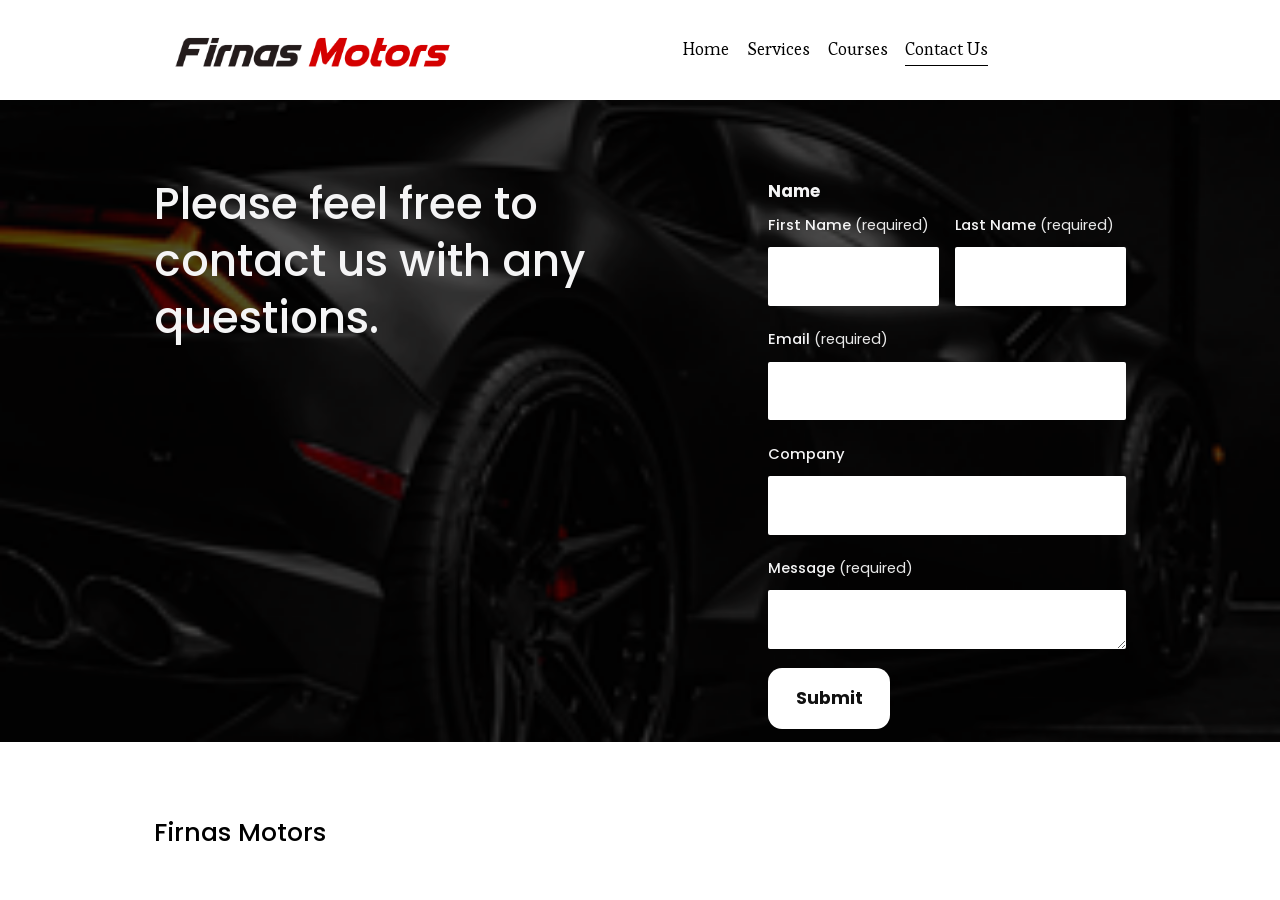
==== commit 55ac523d: "Point GitHub Pages at firnasmotors.com and send contact form to Google Forms. Co-authored-by: Cursor" ====
--- a/contactus/index.html
+++ b/contactus/index.html
@@ -1878,11 +1878,134 @@
 
     
 
-    <div class="form-wrapper"
-      
-    >
-      
+    <iframe name="fm-gform-frame" title="Hidden form target" style="display:none" aria-hidden="true"></iframe>
+    <div class="form-wrapper">
+      <form class="fm-contact-form" id="fm-contact-form" method="POST" action="https://docs.google.com/forms/d/e/1FAIpQLSfGsYeiYdsc-wqahcyxLkINm5oP5uw8aUCjnRuMcE4wKNLPDw/formResponse" target="fm-gform-frame">
+        <input type="text" name="_honey" tabindex="-1" autocomplete="off" class="fm-contact-honeypot" aria-hidden="true">
+
+        <fieldset class="fm-contact-name">
+          <legend>Name</legend>
+          <label class="fm-contact-field">
+            <span>First Name <span class="fm-contact-required">(required)</span></span>
+            <input type="text" name="entry.514180699" autocomplete="given-name" required>
+          </label>
+          <label class="fm-contact-field">
+            <span>Last Name <span class="fm-contact-required">(required)</span></span>
+            <input type="text" name="entry.1420401975" autocomplete="family-name" required>
+          </label>
+        </fieldset>
+        <label class="fm-contact-field">
+          <span>Email <span class="fm-contact-required">(required)</span></span>
+          <input type="email" name="entry.577506784" autocomplete="email" required>
+        </label>
+        <label class="fm-contact-field">
+          <span>Company</span>
+          <input type="text" name="entry.2022738319" autocomplete="organization">
+        </label>
+        <label class="fm-contact-field">
+          <span>Message <span class="fm-contact-required">(required)</span></span>
+          <textarea name="entry.1586460126" rows="5" required></textarea>
+        </label>
+        <button type="submit" class="fm-contact-submit">Submit</button>
+        <p class="fm-contact-status" id="fm-contact-status" hidden></p>
+      </form>
     </div>
+    <style>
+      .fm-contact-honeypot { position: absolute; left: -9999px; height: 0; width: 0; opacity: 0; }
+      .fm-contact-form {
+        display: grid;
+        gap: 1.15rem;
+        width: 100%;
+        max-width: 640px;
+        font-family: Poppins, system-ui, sans-serif;
+        color: #f4f4f5;
+      }
+      .fm-contact-name {
+        display: grid;
+        grid-template-columns: 1fr 1fr;
+        gap: 0.75rem 1rem;
+        margin: 0;
+        padding: 0;
+        border: 0;
+      }
+      .fm-contact-name legend {
+        grid-column: 1 / -1;
+        padding: 0;
+        margin: 0 0 0.15rem;
+        font-size: 1.05rem;
+        font-weight: 600;
+        color: #f4f4f5;
+      }
+      .fm-contact-field {
+        display: grid;
+        gap: 0.35rem;
+        font-size: 0.92rem;
+        font-weight: 500;
+        color: #f4f4f5;
+      }
+      .fm-contact-required { color: #e8e8e8; font-weight: 400; }
+      .fm-contact-form input,
+      .fm-contact-form textarea {
+        width: 100%;
+        box-sizing: border-box;
+        border: 0;
+        border-radius: 2px;
+        padding: 0.85rem 0.9rem;
+        font: inherit;
+        font-weight: 400;
+        background: #fff;
+        color: #111;
+      }
+      .fm-contact-form input:focus,
+      .fm-contact-form textarea:focus {
+        outline: 2px solid #f4f4f5;
+        outline-offset: 2px;
+      }
+      .fm-contact-submit {
+        justify-self: start;
+        min-width: 7.5rem;
+        border: 0;
+        border-radius: 14px;
+        background: #fff;
+        color: #111;
+        font: inherit;
+        font-weight: 600;
+        padding: 0.95rem 1.7rem;
+        cursor: pointer;
+      }
+      .fm-contact-submit:hover { filter: brightness(0.95); }
+      .fm-contact-submit:disabled { opacity: 0.65; cursor: wait; }
+      .fm-contact-status { margin: 0; font-weight: 500; color: #f4f4f5; }
+      .fm-contact-status.is-success { color: #86efac; }
+      .fm-contact-status.is-error { color: #f87171; }
+      #block-21cc777b65e5e1c5b2aa .sqs-html-content,
+      #block-21cc777b65e5e1c5b2aa h2 {
+        color: #f4f4f5 !important;
+      }
+      @media (max-width: 640px) {
+        .fm-contact-name { grid-template-columns: 1fr; }
+      }
+    </style>
+    <script>
+      (function () {
+        var form = document.getElementById('fm-contact-form');
+        var status = document.getElementById('fm-contact-status');
+        if (!form) return;
+        form.addEventListener('submit', function (event) {
+          var honey = form.querySelector('.fm-contact-honeypot');
+          if (honey && honey.value) {
+            event.preventDefault();
+            return;
+          }
+          window.setTimeout(function () {
+            form.reset();
+            status.textContent = 'Thank you!';
+            status.className = 'fm-contact-status is-success';
+            status.hidden = false;
+          }, 700);
+        });
+      })();
+    </script>
     <style>
       #block-34a7476cd0e279959a9e .form-wrapper {
         display: grid;
